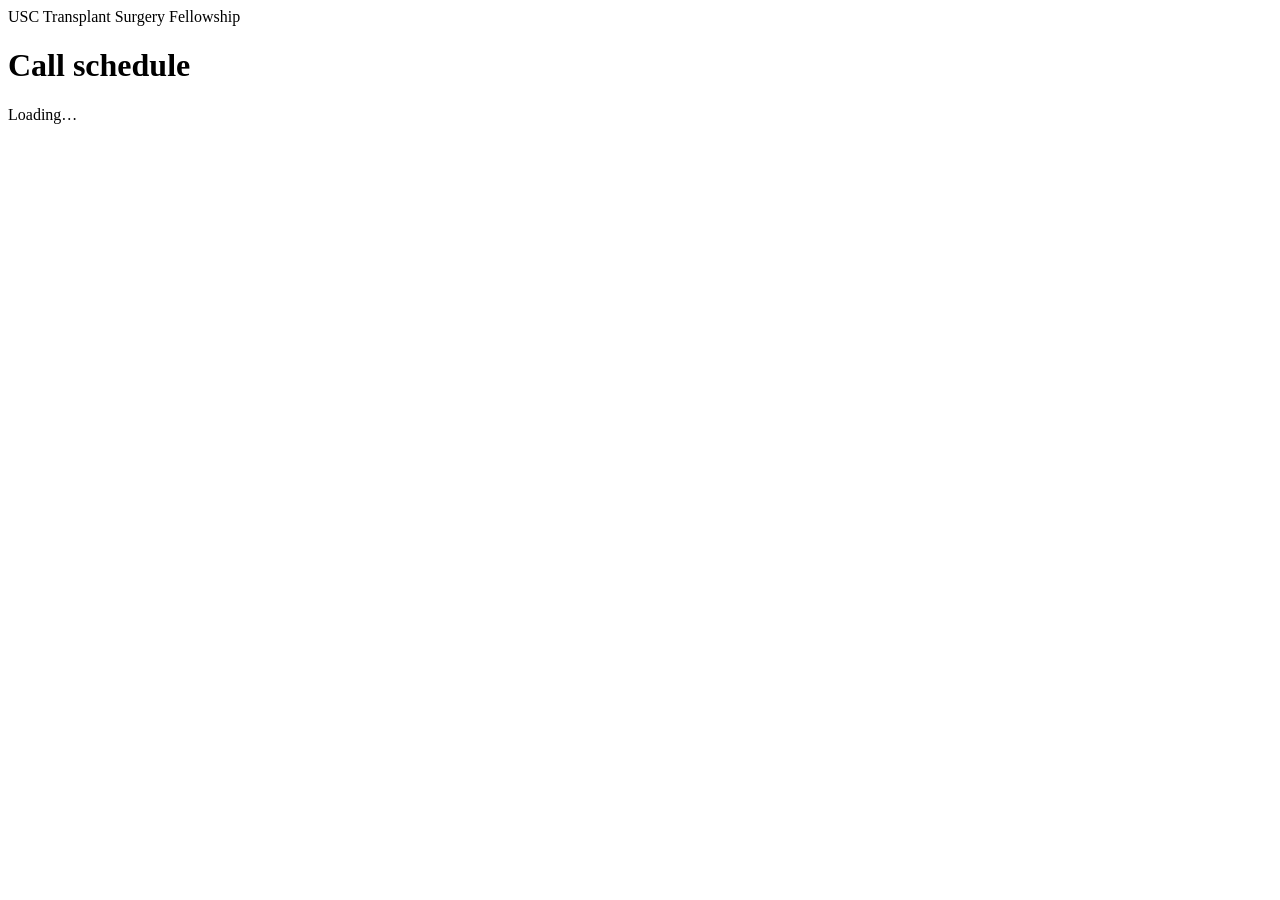
==== index.html @ 363685f8 "Schedule page, custom domain, README" ====
<!DOCTYPE html>
<html lang="en">
<head>
  <meta charset="utf-8">
  <meta name="viewport" content="width=device-width, initial-scale=1">
  <title>Fellowship Call Schedule</title>
  <link rel="icon" href="data:image/svg+xml,%3Csvg xmlns='http://www.w3.org/2000/svg' viewBox='0 0 32 32'%3E%3Crect width='32' height='32' rx='8' fill='%23990000'/%3E%3Crect x='5' y='7' width='22' height='13' rx='3' fill='%23c3ce9c'/%3E%3Cpath d='M8 11h2v2H8zm3 0h2v2h-2zm3 0h2v2h-2zm-6 4h2v2H8zm3 0h2v2h-2z' fill='%23232c17'/%3E%3Crect x='9' y='24' width='14' height='3' rx='1.5' fill='%23ffcc00'/%3E%3C/svg%3E">
  <meta name="theme-color" content="#990000">
  <link rel="preload" href="assets/fonts/doto.woff2" as="font" type="font/woff2" crossorigin>
  <link rel="preload" href="assets/fonts/atkinson-hyperlegible-next.woff2" as="font" type="font/woff2" crossorigin>
  <link rel="stylesheet" href="assets/styles.css">
  <link rel="stylesheet" href="assets/schedule.css">
  <script src="assets/site.js"></script>
  <script src="https://accounts.google.com/gsi/client" async></script>
  <script src="assets/api.js"></script>
</head>
<body>
  <header class="top">
    <div class="top-inner">
      <div class="lcd">
        <div class="eyebrow">USC Transplant Surgery Fellowship</div>
        <h1>Call schedule</h1>
      </div>
      <div class="who" id="who"></div>
    </div>
  </header>

  <div id="auth"><section class="card"><div class="loading">Loading…</div></section></div>
  <main id="app" class="split sched" hidden>
    <div class="col side">
      <section class="card" id="periodCard">
        <h2>Show</h2>
        <div class="keys" style="--n:2" role="radiogroup" aria-label="Quick choices" id="presets">
          <button class="tab" type="button" role="radio" data-kind="week" data-preset="thisWeek">This week</button>
          <button class="tab" type="button" role="radio" data-kind="week" data-preset="nextWeek">Next week</button>
          <button class="tab" type="button" role="radio" data-kind="month" data-preset="thisMonth">This month</button>
          <button class="tab" type="button" role="radio" data-kind="month" data-preset="nextMonth">Next month</button>
        </div>
        <div class="pick">
          <div><label class="label" for="weekPick">Any week</label><input id="weekPick" type="date"></div>
          <div><label class="label" for="monthPick">Any month</label><select id="monthPick"></select></div>
        </div>
        <label class="override-toggle only-me" id="onlyMeRow" hidden>
          <input type="checkbox" id="onlyMe">
          <span><b>Only me</b><br>Just your services, time off and cross-cover, and the living donor cases on your services.</span>
        </label>
      </section>

      <section class="card" id="ldCard">
        <h2>Add a living donor case</h2>
        <div class="field"><label class="label" for="ldDate">Date</label><input id="ldDate" type="date"></div>
        <div class="field"><span class="label">Organ</span><div class="keys" style="--n:2" role="radiogroup" aria-label="Organ" id="ldOrgan"></div></div>
        <div class="field"><span class="label">Procedure</span><div class="keys" style="--n:2" role="radiogroup" aria-label="Procedure" id="ldKind"></div></div>
        <div class="field"><span class="label">Location</span><div class="keys" style="--n:2" role="radiogroup" aria-label="Location" id="ldLocation"></div></div>
        <div class="field"><span class="label">Time</span><div class="keys" style="--n:2" role="radiogroup" aria-label="Time" id="ldSlot"></div></div>
        <div class="field"><label class="label" for="ldAttending">Attending</label><select id="ldAttending"></select></div>
        <div class="field"><label class="label" for="ldMrn">MRN <span class="hint-inline">(patient identifier number)</span></label>
          <input id="ldMrn" type="text" inputmode="numeric" autocomplete="off" maxlength="20" placeholder="e.g. 4924598"></div>
        <div class="ld-preview" id="ldPreview"></div>
        <button class="primary" id="ldAdd" type="button" disabled>Add case</button>
        <div class="status" id="ldFormStatus" role="status" aria-live="polite"></div>
      </section>
    </div>

    <div class="col wide">
      <section class="card" id="resultCard">
        <div class="period-title">
          <h2 id="periodLabel">Loading…</h2>
          <div class="stepper">
            <button class="secondary" id="prevBtn" type="button" aria-label="Previous">‹ Previous</button>
            <button class="secondary" id="nextBtn" type="button" aria-label="Next">Next ›</button>
          </div>
        </div>
        <div class="status" id="resultStatus" role="status" aria-live="polite"></div>
        <div id="periodBody"><div class="loading">Loading…</div></div>
      </section>

      <section class="card" id="yearCard">
        <h2 id="yearTitle">Monthly assignments</h2>
        <p class="hint">Which service each fellow is on, by month.</p>
        <div class="year-wrap"><table class="year" id="year"><tbody><tr><td class="loading">Loading…</td></tr></tbody></table></div>
      </section>
    </div>
  </main>

  <script>
  (function () {
    var state = { kind: 'week', key: '', data: null, onlyMe: false, me: null, year: null, armed: '', ld: { organ: '', kind: '', location: '', slot: '' } };
    var MONTHS = ['January', 'February', 'March', 'April', 'May', 'June', 'July', 'August', 'September', 'October', 'November', 'December'];
    var DOW = ['Sun', 'Mon', 'Tue', 'Wed', 'Thu', 'Fri', 'Sat'];

    function $(id) { return document.getElementById(id); }
    function el(tag, cls, text) { var e = document.createElement(tag); if (cls) e.className = cls; if (text != null) e.textContent = text; return e; }
    function clear(n) { while (n.firstChild) n.removeChild(n.firstChild); }
    function busy(on) { document.body.classList[on ? 'add' : 'remove']('busy'); }
    function showStatus(box, kind, title, lines) {
      clear(box);
      if (!kind) return;
      var b = el('div', 'box ' + kind);
      if (title) b.appendChild(el('b', null, title));
      if (lines && lines.length) { var ul = el('ul'); lines.forEach(function (l) { ul.appendChild(el('li', null, l)); }); b.appendChild(ul); }
      box.appendChild(b);
    }
    function failTo(box, title) { return function (err) { busy(false); if (err.code !== 'auth') showStatus(box, 'error', title, [err.message]); }; }

    /* ── dates (keys are 'yyyy-MM-dd') ── */
    function ymd(k) { return k.split('-').map(Number); }
    function addDays(k, n) { var p = ymd(k); return new Date(Date.UTC(p[0], p[1] - 1, p[2] + n)).toISOString().slice(0, 10); }
    function dayLabel(k) { var p = ymd(k); return DOW[new Date(Date.UTC(p[0], p[1] - 1, p[2])).getUTCDay()] + ' ' + p[1] + '/' + p[2]; }
    function span(a, b) { return a === b ? dayLabel(a) : dayLabel(a) + ' – ' + dayLabel(b); }
    function monthLabel(m) { var p = ymd(m + '-01'); return MONTHS[p[1] - 1] + ' ' + p[0]; }
    function addMonths(m, n) { var p = ymd(m + '-01'); var d = new Date(Date.UTC(p[0], p[1] - 1 + n, 1)); return d.toISOString().slice(0, 7); }
    function todayKey() { var d = new Date(); return d.getFullYear() + '-' + ('0' + (d.getMonth() + 1)).slice(-2) + '-' + ('0' + d.getDate()).slice(-2); }

    /* ── choosing the period ── */
    function fromUrl() {
      var q = new URLSearchParams(location.search);
      if (/^\d{4}-\d{2}$/.test(q.get('month') || '')) return { kind: 'month', key: q.get('month') };
      if (/^\d{4}-\d{2}-\d{2}$/.test(q.get('week') || '')) return { kind: 'week', key: q.get('week') };
      return { kind: 'week', key: '' };
    }
    function load(kind, key, keepStatus) {
      state.kind = kind; state.key = key; state.armed = '';
      busy(true);
      if (!keepStatus) showStatus($('resultStatus'));
      TimeOffApi.run('apiScheduleGet', [kind, key], function (res) {
        busy(false);
        state.data = res; state.key = res.key; state.me = res.me;
        try { history.replaceState(null, '', '?' + res.kind + '=' + res.key); } catch (e) { /* file preview */ }
        render();
      }, failTo($('resultStatus'), 'Couldn’t load the schedule'));
    }
    function setupPicks() {
      var sel = $('monthPick'), now = todayKey().slice(0, 7);
      clear(sel);
      var pick = el('option', null, 'Choose…'); pick.value = ''; pick.disabled = true; sel.appendChild(pick);
      for (var i = -12; i <= 12; i++) { var m = addMonths(now, i); var o = el('option', null, monthLabel(m)); o.value = m; sel.appendChild(o); }
      document.querySelectorAll('#presets .tab').forEach(function (b) {
        b.addEventListener('click', function () { if (state.data) load(b.dataset.kind, state.data.presets[b.dataset.preset]); });
      });
      $('weekPick').addEventListener('change', function (e) { if (e.target.value) load('week', e.target.value); });
      $('monthPick').addEventListener('change', function (e) { if (e.target.value) load('month', e.target.value); });
      $('prevBtn').addEventListener('click', function () { step(-1); });
      $('nextBtn').addEventListener('click', function () { step(1); });
      $('onlyMe').addEventListener('change', function (e) { state.onlyMe = e.target.checked; render(); });
    }
    function step(n) {
      if (!state.data) return;
      if (state.kind === 'month') load('month', addMonths(state.key, n)); else load('week', addDays(state.key, 7 * n));
    }

    /* ── drawing the period ── */
    function render() {
      var d = state.data, p = d.period, me = state.me.name, only = state.onlyMe && !!me;
      $('periodLabel').textContent = d.kind === 'month' ? p.heading : 'Week of ' + span(p.start, p.end);
      $('prevBtn').textContent = '‹ ' + (d.kind === 'month' ? 'Previous month' : 'Previous week');
      $('nextBtn').textContent = (d.kind === 'month' ? 'Next month' : 'Next week') + ' ›';
      document.querySelectorAll('#presets .tab').forEach(function (b) {
        var on = b.dataset.kind === d.kind && d.presets[b.dataset.preset] === d.key;
        b.setAttribute('aria-checked', on ? 'true' : 'false');
      });
      $('weekPick').value = d.kind === 'week' ? d.key : '';
      $('monthPick').value = d.kind === 'month' ? d.key : '';
      $('onlyMeRow').hidden = !me;

      var body = $('periodBody'); clear(body);
      if (only) body.appendChild(el('p', 'filter-note', 'Showing only what involves ' + me + '.'));
      var isMe = function (name) { return !!me && name === me; };

      // Services
      var svc = section(body, 'Services');
      var shown = 0;
      p.coverage.forEach(function (c) {
        var ranges = c.ranges.filter(function (r) { return !only || r.people.indexOf(me) !== -1; });
        if (!ranges.length) return;
        shown++;
        var li = el('li', 'svc');
        li.appendChild(el('span', 'svc-name', c.label));
        var who = el('span', 'svc-who');
        ranges.forEach(function (r) {
          // Fellows by their name on the list (a calendar title may use another spelling, e.g. "Ellie").
          var names = r.names.map(function (n, i) { return r.people[i] || n; }).join(' / ');
          var line = el('span', 'range' + (r.people.indexOf(me) !== -1 && me ? ' mine' : ''), names || 'Not on calendar');
          if (c.ranges.length > 1) { line.appendChild(document.createTextNode(' ')); line.appendChild(el('span', 'dates', span(r.start, r.end))); }
          who.appendChild(line);
        });
        li.appendChild(who);
        svc.appendChild(li);
      });
      if (!shown) svc.appendChild(el('li', 'empty', only ? 'You aren’t on a service in this period.' : 'None'));

      // Time off
      var off = section(body, 'Time off');
      var offs = p.timeOff.filter(function (t) { return !only || isMe(t.person); });
      offs.forEach(function (t) {
        var li = el('li', isMe(t.person) ? 'mine' : '');
        li.appendChild(el('b', null, t.person || t.name));
        if (t.reason) li.appendChild(document.createTextNode(' — ' + t.reason));
        li.appendChild(el('span', 'when', span(t.start, t.end)));
        off.appendChild(li);
      });
      if (!offs.length) off.appendChild(el('li', 'empty', 'None'));

      // Cross-cover
      var cc = section(body, 'Cross-cover');
      var ccs = p.crossCover.filter(function (c) { return !only || isMe(c.person); });
      ccs.forEach(function (c) {
        var li = el('li', isMe(c.person) ? 'mine' : '');
        li.appendChild(el('b', null, c.person || c.coverer));
        li.appendChild(document.createTextNode(' covers ' + c.service));
        li.appendChild(el('span', 'when', span(c.start, c.end)));
        cc.appendChild(li);
      });
      if (!ccs.length) cc.appendChild(el('li', 'empty', 'None'));

      // Living donors
      var lds = section(body, 'Living donors');
      var cases = p.livingDonors.filter(function (l) { return !only || l.people.indexOf(me) !== -1; });
      cases.forEach(function (l) { lds.appendChild(ldRow(l)); });
      if (!cases.length) lds.appendChild(el('li', 'empty', only ? 'No cases on your services.' : 'None'));

      fillLdForm(d.livingDonorForm);
      renderYear();
    }
    function section(body, title) {
      var s = el('div', 'sec'); s.appendChild(el('h3', null, title));
      var ul = el('ul', 'rows'); s.appendChild(ul); body.appendChild(s); return ul;
    }
    function ldRow(l) {
      var li = el('li', 'ld');
      var left = el('div');
      var slot = (state.data.livingDonorForm.slots.filter(function (s) { return s.key === l.slot; })[0]);
      left.appendChild(el('span', 'when', dayLabel(l.day) + (slot ? ' · ' + slot.label + ' (' + slot.hours + ')' : l.time ? ' · ' + l.time : '')));
      left.appendChild(el('span', 'ld-title', l.title));
      var meta = el('div', 'ld-meta');
      meta.appendChild(el('span', 'chip svc-chip', l.service + ' calendar'));
      if (l.location) meta.appendChild(document.createTextNode(l.location));
      left.appendChild(meta);
      li.appendChild(left);
      if (l.removable) {
        var armed = state.armed === l.id;
        var b = el('button', 'secondary small' + (armed ? ' armed' : ''), armed ? 'Tap again to remove' : 'Remove');
        b.type = 'button';
        b.addEventListener('click', function () {
          if (state.armed !== l.id) { state.armed = l.id; render(); return; }
          state.armed = ''; busy(true);
          TimeOffApi.run('apiLdRemove', [l.id, l.service], function (res) {
            busy(false);
            if (!res.ok) { showStatus($('resultStatus'), 'error', 'Not removed', res.errors); render(); return; }
            showStatus($('resultStatus'), 'ok', 'Removed', res.lines);
            load(state.kind, state.key, true);
          }, failTo($('resultStatus'), 'Not removed'));
        });
        li.appendChild(b);
      }
      return li;
    }

    /* ── year of assignments ── */
    function loadYear() {
      TimeOffApi.run('apiScheduleYear', [], function (y) { state.year = y; renderYear(); }, function (err) {
        if (err.code === 'auth') return;
        var t = $('year'); clear(t); var tr = el('tr'); tr.appendChild(el('td', 'loading', 'Couldn’t load the assignments: ' + err.message)); t.appendChild(tr);
      });
    }
    function renderYear() {
      var y = state.year; if (!y || !state.me) return;
      var me = state.me.name, t = $('year'); clear(t);
      var first = y.months[0], last = y.months[y.months.length - 1];
      $('yearTitle').textContent = 'Monthly assignments, ' + first.label.slice(0, 3) + ' ' + first.month.slice(0, 4) + ' – ' + last.label.slice(0, 3) + ' ' + last.month.slice(0, 4);
      var firstNames = y.fellows.map(function (n) { return n.split(' ')[0]; });
      var short = y.fellows.map(function (n, i) { return firstNames.filter(function (f) { return f === firstNames[i]; }).length > 1 ? n : firstNames[i]; });
      var thead = el('thead'), hr = el('tr');
      hr.appendChild(el('th', null, 'Month'));
      y.fellows.forEach(function (n, i) { hr.appendChild(el('th', n === me ? 'me' : '', short[i])); });
      thead.appendChild(hr); t.appendChild(thead);
      var tb = el('tbody');
      y.months.forEach(function (m) {
        var tr = el('tr', m.current ? 'now' : '');
        tr.appendChild(el('td', null, m.label.slice(0, 3) + ' ' + m.month.slice(0, 4)));
        y.fellows.forEach(function (n) {
          var list = m.byFellow[n] || [];
          tr.appendChild(el('td', n === me ? 'me' : '', list.length ? list.join(' / ') : '—'));
        });
        tb.appendChild(tr);
      });
      t.appendChild(tb);
    }

    /* ── adding a living donor case ── */
    var ldBuilt = false;
    function keyGroup(id, field, options) {
      var box = $(id); clear(box);
      options.forEach(function (o) {
        var b = el('button', 'tab', o.label); b.type = 'button'; b.setAttribute('role', 'radio');
        if (o.hours) b.appendChild(el('small', null, o.hours));
        b.setAttribute('aria-checked', state.ld[field] === o.key ? 'true' : 'false');
        b.addEventListener('click', function () { state.ld[field] = o.key; keyGroup(id, field, options); ldPreview(); });
        box.appendChild(b);
      });
    }
    function fillLdForm(f) {
      if (ldBuilt) return;
      ldBuilt = true;
      keyGroup('ldOrgan', 'organ', f.organs.map(function (x) { return { key: x, label: x }; }));
      keyGroup('ldKind', 'kind', f.kinds.map(function (x) { return { key: x, label: x }; }));
      keyGroup('ldLocation', 'location', f.locations);
      keyGroup('ldSlot', 'slot', f.slots);
      var sel = $('ldAttending'); clear(sel);
      var blank = el('option', null, 'Choose…'); blank.value = ''; sel.appendChild(blank);
      f.attendings.forEach(function (a) { var o = el('option', null, a); o.value = a; sel.appendChild(o); });
      $('ldDate').min = state.me.isAdmin ? '' : state.data.today;
      ['ldDate', 'ldAttending', 'ldMrn'].forEach(function (id) { $(id).addEventListener('input', ldPreview); $(id).addEventListener('change', ldPreview); });
      $('ldAdd').addEventListener('click', addCase);
      ldPreview();
    }
    function ldValues() {
      return { date: $('ldDate').value, organ: state.ld.organ, kind: state.ld.kind, location: state.ld.location, slot: state.ld.slot,
        attending: $('ldAttending').value, mrn: $('ldMrn').value.trim() };
    }
    function ldPreview() {
      var v = ldValues(), box = $('ldPreview'); clear(box);
      var missing = [];
      if (!v.date) missing.push('date'); if (!v.organ) missing.push('organ'); if (!v.kind) missing.push('procedure');
      if (!v.location) missing.push('location'); if (!v.slot) missing.push('time'); if (!v.attending) missing.push('attending'); if (!v.mrn) missing.push('MRN');
      $('ldAdd').disabled = missing.length > 0;
      if (missing.length) { box.appendChild(document.createTextNode('Still needed: ' + missing.join(', ') + '.')); return; }
      var slot = state.data.livingDonorForm.slots.filter(function (s) { return s.key === v.slot; })[0];
      var cal = v.location === 'CHLA' ? 'CHLA' : v.organ;
      box.appendChild(el('b', null, 'Living Donor ' + v.organ + ' ' + v.kind + ' (' + v.attending + ') - ' + v.mrn));
      box.appendChild(document.createTextNode(dayLabel(v.date) + ', ' + slot.hours + ' · on the ' + cal + ' calendar'));
    }
    function addCase() {
      var v = ldValues();
      busy(true); $('ldAdd').disabled = true;
      TimeOffApi.run('apiLdAdd', [v], function (res) {
        busy(false);
        if (!res.ok) { showStatus($('ldFormStatus'), 'error', 'Not added', res.errors); ldPreview(); return; }
        showStatus($('ldFormStatus'), 'ok', 'Added to the calendar', res.lines);
        $('ldMrn').value = ''; ldPreview();
        var p = state.data.period;
        if (v.date >= p.start && v.date <= p.end) load(state.kind, state.key, true);
      }, function (err) { busy(false); ldPreview(); if (err.code !== 'auth') showStatus($('ldFormStatus'), 'error', 'Not added', [err.message]); });
    }

    setupPicks();
    TimeOffApi.start({
      need: 'member',
      links: [{ label: 'Time off', href: 'https://timeoff.usctransplant.life/' }, { label: 'Admin', href: 'admin/', adminOnly: true }],
      onReady: function () { var u = fromUrl(); load(u.kind, u.key); loadYear(); },
    });
  })();
  </script>
</body>
</html>
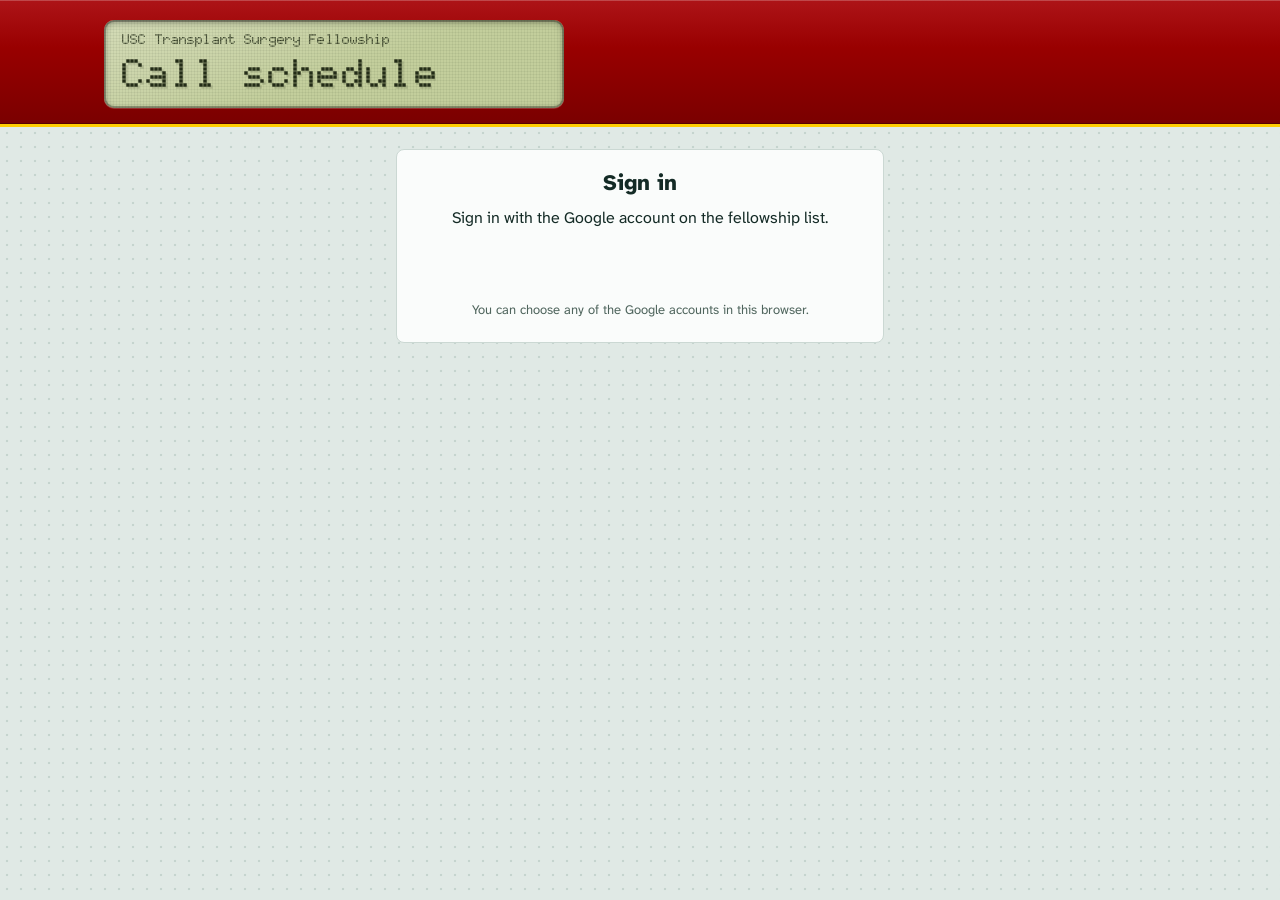
==== commit 2bcb8053: "Schedule page: shared services show each fellow by name" ====
--- a/index.html
+++ b/index.html
@@ -179,7 +179,7 @@
         var who = el('span', 'svc-who');
         ranges.forEach(function (r) {
           // Fellows by their name on the list (a calendar title may use another spelling, e.g. "Ellie").
-          var names = r.names.map(function (n, i) { return r.people[i] || n; }).join(' / ');
+          var names = r.display;
           var line = el('span', 'range' + (r.people.indexOf(me) !== -1 && me ? ' mine' : ''), names || 'Not on calendar');
           if (c.ranges.length > 1) { line.appendChild(document.createTextNode(' ')); line.appendChild(el('span', 'dates', span(r.start, r.end))); }
           who.appendChild(line);
--- a/assets/styles.css
+++ b/assets/styles.css
@@ -0,0 +1,484 @@
+/*
+ * Fellowship Time Off — styles for both pages (and the privacy page).
+ *
+ * The idea: the header is a pager. A USC-cardinal case with a backlit LCD screen that wakes up when the page loads
+ * (the only animation that plays on its own). Everything below is quiet: pale scrub-green paper with a faint
+ * perforated-tray texture, plain sheets, keys you can press, and OR-style hatching for weekends.
+ *
+ * Fonts (self-hosted in assets/fonts, SIL Open Font License):
+ *   Doto                       — dot-matrix, only on the pager screen
+ *   Atkinson Hyperlegible Next — everything else; designed by the Braille Institute for legibility
+ *
+ * Colors live in the variables right below; the dark ("night call") version follows them.
+ */
+@font-face {
+  font-family: 'Atkinson Hyperlegible Next';
+  src: url(fonts/atkinson-hyperlegible-next.woff2) format('woff2');
+  font-weight: 200 800; font-style: normal; font-display: swap;
+}
+@font-face {
+  font-family: 'Doto';
+  src: url(fonts/doto.woff2) format('woff2');
+  font-weight: 100 900; font-style: normal; font-display: block;
+}
+
+:root {
+  color-scheme: light;
+  --scrub: #e0e9e5;          /* page: pale scrub green */
+  --scrub-dot: #c5d4ce;      /* the perforated-tray dots */
+  --sheet: #fafcfb;          /* panels */
+  --sheet-sunk: #eef3f1;     /* wells inside a panel */
+  --ink: #142b26;
+  --muted: #4f655d;
+  --line: #cbd8d3;
+  --line-strong: #9fb4ad;
+  --hatch: rgba(20, 43, 38, .075);
+  --cardinal: #990000;       /* USC cardinal: fills */
+  --cardinal-deep: #6b0000;
+  --accent: #990000;         /* cardinal for text and outlines (lighter in the dark theme) */
+  --cardinal-soft: #f4e0dd;
+  --gold: #ffcc00;           /* USC gold */
+  --gold-ink: #2a2100;
+  --gold-soft: #fff1b8;
+  --gold-edge: #e0b400;
+  --lcd: #c3ce9c;
+  --lcd-dim: #8f9a74;
+  --lcd-ink: #232c17;
+  --lcd-glow: transparent;
+  --ok: #1b6b43;
+  --ok-soft: #dcefe4;
+  --err: #b0241c;
+  --err-deep: #7d140f;
+  --err-soft: #fbe3e0;
+}
+@media (prefers-color-scheme: dark) {
+  :root {
+    color-scheme: dark;
+    --scrub: #0d1815;
+    --scrub-dot: #1a2c27;
+    --sheet: #13221e;
+    --sheet-sunk: #0f1b18;
+    --ink: #e1ebe7;
+    --muted: #94aaa3;
+    --line: #23392f;
+    --line-strong: #3b5a51;
+    --hatch: rgba(225, 235, 231, .06);
+    --cardinal: #a30f14;
+    --cardinal-deep: #5e0306;
+    --accent: #ff8f82;
+    --cardinal-soft: #3a1c1a;
+    --gold-soft: #3a3113;
+    --gold-edge: #8a6f00;
+    --lcd: #a5c24c;
+    --lcd-dim: #4b5a22;
+    --lcd-ink: #132006;
+    --lcd-glow: rgba(165, 194, 76, .28);
+    --ok: #82d6a6;
+    --ok-soft: #173126;
+    --err: #ff8f82;
+    --err-deep: #7d140f;
+    --err-soft: #3a1c1a;
+  }
+}
+
+/* ── page ── */
+* { box-sizing: border-box; }
+html { -webkit-text-size-adjust: 100%; }
+body {
+  margin: 0;
+  color: var(--ink);
+  background-color: var(--scrub);
+  background-image: radial-gradient(circle, var(--scrub-dot) 1.1px, transparent 1.6px);
+  background-size: 14px 14px;
+  font: 16px/1.5 'Atkinson Hyperlegible Next', 'Atkinson Hyperlegible', system-ui, sans-serif;
+  min-height: 100vh;
+}
+a { color: var(--accent); }
+:focus-visible { outline: 2.5px solid var(--accent); outline-offset: 2px; }
+button { -webkit-tap-highlight-color: transparent; }
+
+/* ── the pager (header) ── */
+.top {
+  color: #fff;
+  background: linear-gradient(180deg, #ad1418 0%, #990000 38%, #7a0000 100%);
+  box-shadow: inset 0 1px 0 rgba(255, 255, 255, .22), inset 0 -1px 0 rgba(0, 0, 0, .3);
+  border-bottom: 3px solid var(--gold);
+  padding: 16px 16px 14px;
+}
+.top-inner { max-width: 1072px; margin: 0 auto; } /* lines up with the panels below (main is 1120 minus its padding) */
+.lcd {
+  position: relative;
+  max-width: 460px;
+  color: var(--lcd-ink);
+  background-color: var(--lcd);
+  background-image:
+    linear-gradient(rgba(35, 44, 23, .055) 1px, transparent 1px),
+    linear-gradient(90deg, rgba(35, 44, 23, .055) 1px, transparent 1px),
+    linear-gradient(160deg, rgba(255, 255, 255, .28), transparent 55%);
+  background-size: 3px 3px, 3px 3px, 100% 100%;
+  border-radius: 10px;
+  padding: 10px 14px 12px;
+  box-shadow:
+    inset 0 2px 7px rgba(0, 0, 0, .38),
+    inset 0 0 0 2px rgba(0, 0, 0, .28),
+    0 1px 0 rgba(255, 255, 255, .18),
+    0 0 26px var(--lcd-glow);
+  animation: lcd-wake .7s ease-out both;
+}
+.eyebrow { font: 800 14px/1.2 'Doto', monospace; letter-spacing: .01em; opacity: .9; animation: lcd-flicker .45s steps(3) .15s both; }
+h1 {
+  display: inline-block;
+  margin: 4px 0 0;
+  font: 850 34px/1 'Doto', monospace;
+  letter-spacing: .01em;
+  text-shadow: 1.5px 1.5px 0 rgba(35, 44, 23, .16); /* LCD ghosting */
+  animation: lcd-type .8s steps(14, end) .35s both;
+}
+h1::after { /* the pager's cursor: blinks three times, then goes away */
+  content: ''; display: inline-block; width: .42em; height: .78em; margin-left: .14em; vertical-align: -.04em;
+  background: currentColor; opacity: 0;
+  animation: lcd-cursor 1.8s steps(1, end) 1.15s 1 both;
+}
+@keyframes lcd-wake { from { background-color: var(--lcd-dim); } to { background-color: var(--lcd); } }
+@keyframes lcd-flicker { from { opacity: 0; } to { opacity: .9; } }
+@keyframes lcd-type { from { clip-path: inset(0 100% 0 0); } to { clip-path: inset(0 -1em 0 0); } }
+@keyframes lcd-cursor { 0%, 33%, 66% { opacity: 1; } 16%, 50%, 83%, 100% { opacity: 0; } }
+
+/* who's signed in, and the pager's rubber buttons */
+.who {
+  display: flex; flex-wrap: wrap; align-items: center; gap: 8px 12px;
+  margin-top: 12px; font-size: 15px; color: rgba(255, 255, 255, .92);
+}
+.who:empty { display: none; }
+.who-name { overflow-wrap: anywhere; }
+.who-actions { display: flex; flex-wrap: wrap; gap: 8px; }
+.who .toplink, .who .linkbtn {
+  display: inline-flex; align-items: center; min-height: 34px; padding: 0 14px;
+  font-family: inherit; font-size: 14px; font-weight: 700; line-height: 1; color: #fff; text-decoration: none; cursor: pointer;
+  background: rgba(0, 0, 0, .24); border: 0; border-radius: 999px;
+  box-shadow: inset 0 1px 0 rgba(255, 255, 255, .14), 0 2px 0 rgba(0, 0, 0, .28);
+}
+.who .toplink:hover, .who .linkbtn:hover { background: rgba(0, 0, 0, .34); }
+.who .toplink:active, .who .linkbtn:active { transform: translateY(1px); box-shadow: inset 0 1px 0 rgba(255, 255, 255, .1), 0 1px 0 rgba(0, 0, 0, .28); }
+.top :focus-visible { outline-color: var(--gold); }
+
+/* ── layout ── */
+main { max-width: 1120px; margin: 0 auto; padding: 4px 16px 48px; }
+#auth { max-width: 520px; margin: 0 auto; padding: 8px 16px 0; }
+#auth[hidden] { display: none; }
+.col { min-width: 0; }
+main[hidden] { display: none !important; }
+/* Admin page on phones: one column in the original order (month, rule check, totals, who's off, changes, people). */
+@media (max-width: 959px) {
+  main.admin:not([hidden]) { display: flex; flex-direction: column; }
+  main.admin > .col { display: contents; }
+  #monthCard { order: 1; } #checkCard { order: 2; } #totalsCard { order: 3; }
+  #offCard { order: 4; } #makeCard { order: 5; } #peopleCard { order: 6; }
+}
+
+.card {
+  background: var(--sheet);
+  border: 1px solid var(--line);
+  border-radius: 8px;
+  padding: 16px 16px 18px;
+  margin-top: 14px;
+}
+h2 {
+  font-size: 19px; font-weight: 800; line-height: 1.2; letter-spacing: -.005em;
+  margin: 0 0 14px; padding-bottom: 10px;
+  border-bottom: 2px dotted var(--line-strong); /* tear-off perforation */
+}
+.label { display: block; font-size: 14px; font-weight: 700; color: var(--muted); margin-bottom: 6px; }
+.hint { font-size: 14px; color: var(--muted); margin: 0 0 12px; }
+.hint.small { font-size: 13px; margin: 10px 0 0; }
+.loading { color: var(--muted); font-size: 15px; }
+.empty { color: var(--muted); margin: 0; }
+
+select, input[type="text"], input[type="email"], input[type="date"], input:not([type]) {
+  width: 100%;
+  font: inherit; font-size: 16px; /* 16px: iPhones don't zoom in when it's tapped */
+  color: var(--ink); background-color: var(--sheet);
+  border: 1.5px solid var(--line-strong); border-radius: 8px;
+  padding: 10px 12px; min-height: 46px;
+}
+select {
+  -webkit-appearance: none; appearance: none; cursor: pointer;
+  padding-right: 38px;
+  background-image:
+    linear-gradient(45deg, transparent 50%, var(--muted) 50%),
+    linear-gradient(135deg, var(--muted) 50%, transparent 50%);
+  background-position: calc(100% - 20px) 52%, calc(100% - 14px) 52%;
+  background-size: 6px 6px, 6px 6px;
+  background-repeat: no-repeat;
+}
+select:hover, input:hover { border-color: var(--muted); }
+
+/* ── vacation tally ── */
+.tally-head { font-size: 14px; color: var(--muted); margin-bottom: 10px; }
+.stats { display: grid; grid-template-columns: repeat(3, 1fr); gap: 8px; }
+.stat { background: var(--sheet-sunk); border: 1px solid var(--line); border-radius: 6px; padding: 8px 10px 9px; }
+.stat b { display: block; font-size: 28px; font-weight: 800; line-height: 1.1; font-variant-numeric: tabular-nums; }
+.stat span { font-size: 13px; color: var(--muted); }
+.stat.remaining { border-color: var(--accent); }
+.stat.remaining b { color: var(--accent); }
+
+/* ── who is off ── */
+.offlist { list-style: none; margin: 0; padding: 0; }
+.offlist li { padding: 10px 0; border-top: 1px solid var(--line); }
+.offlist li:first-child { border-top: 0; padding-top: 0; }
+.offlist li:last-child { padding-bottom: 0; }
+.offlist .when { display: block; font-size: 14px; color: var(--muted); font-variant-numeric: tabular-nums; }
+.offlist .cover { display: block; font-size: 14px; margin-top: 2px; }
+.offlist .cover.missing { color: var(--err); font-weight: 700; }
+.offlist .you, .chip-you {
+  font-size: 12px; font-weight: 800; color: var(--gold-ink); background: var(--gold);
+  padding: 1px 7px; border-radius: 3px; margin-left: 6px; vertical-align: 1px;
+}
+
+/* ── keys (mode tabs) ── */
+.tabs { display: grid; grid-template-columns: repeat(3, 1fr); gap: 6px; margin-bottom: 14px; }
+.tab {
+  font: inherit; font-size: 15px; font-weight: 700; line-height: 1.2; color: var(--ink);
+  background: var(--sheet); border: 1.5px solid var(--line-strong); border-radius: 8px;
+  padding: 10px 6px; min-height: 46px; cursor: pointer;
+  box-shadow: 0 2px 0 var(--line-strong);
+}
+.tab:hover { border-color: var(--muted); }
+.tab:active { transform: translateY(2px); box-shadow: 0 0 0 var(--line-strong); }
+.tab[aria-selected="true"] {
+  color: #fff; background: var(--cardinal); border-color: var(--cardinal-deep);
+  box-shadow: 0 2px 0 var(--cardinal-deep), inset 0 -3px 0 var(--gold);
+}
+.tabs5 { margin-top: 14px; }
+
+/* ── weekend options ── */
+.options { display: grid; gap: 8px; margin-bottom: 14px; }
+.option {
+  display: flex; gap: 12px; align-items: flex-start; text-align: left; width: 100%;
+  font: inherit; color: var(--ink); background: var(--sheet); cursor: pointer;
+  border: 1.5px solid var(--line-strong); border-radius: 8px; padding: 11px 12px;
+  box-shadow: 0 2px 0 var(--line);
+}
+.option b, .option > span:not(.dot) { font-variant-numeric: tabular-nums; }
+.option .dot { flex: 0 0 20px; height: 20px; border-radius: 50%; border: 2px solid var(--muted); margin-top: 1px; background: var(--sheet); }
+.option:hover:not(:disabled) { border-color: var(--accent); }
+.option[aria-checked="true"] { border-color: var(--accent); background: var(--cardinal-soft); box-shadow: 0 2px 0 var(--accent); }
+.option[aria-checked="true"] .dot { border-color: var(--accent); background: radial-gradient(var(--accent) 42%, var(--sheet) 47%); }
+.option:disabled {
+  cursor: not-allowed; box-shadow: none; border-color: var(--line); color: var(--muted);
+  background-image: repeating-linear-gradient(135deg, var(--hatch) 0 2px, transparent 2px 8px);
+}
+.option:disabled .dot { border-color: var(--line-strong); }
+.option small { display: block; color: var(--muted); font-size: 13px; }
+
+/* ── month grid ── */
+.cal { display: grid; grid-template-columns: repeat(7, minmax(0, 1fr)); gap: 4px; margin-bottom: 14px; }
+.dow { font-size: 12px; font-weight: 700; color: var(--muted); text-align: center; padding-bottom: 2px; }
+.cell {
+  font: inherit; color: var(--ink);
+  min-height: 54px; padding: 5px 2px; border-radius: 6px;
+  border: 1px solid var(--line); background-color: var(--sheet);
+  display: flex; flex-direction: column; align-items: center; justify-content: flex-start; gap: 3px;
+  min-width: 0;
+}
+.cell .num { font-size: 14px; font-weight: 700; line-height: 1.2; font-variant-numeric: tabular-nums; }
+.cell .tag {
+  font-size: 11px; font-weight: 800; line-height: 1.25; letter-spacing: .02em;
+  padding: 1px 4px; border-radius: 3px; max-width: 100%;
+  overflow: hidden; text-overflow: ellipsis; white-space: nowrap;
+  color: var(--accent); background: var(--cardinal-soft);
+}
+.cell.mine .tag { color: var(--gold-ink); background: var(--gold); }
+.cell.weekendday { background-image: repeating-linear-gradient(135deg, var(--hatch) 0 2px, transparent 2px 7px); }
+.cell.out, .cell.past, .cell.muted { opacity: .4; }
+button.cell { cursor: pointer; }
+button.cell.ok { border-color: var(--line-strong); box-shadow: 0 2px 0 var(--line-strong); } /* pickable days are raised keys */
+button.cell.ok:hover { border-color: var(--accent); }
+button.cell:active { transform: translateY(2px); box-shadow: none; }
+.cell.sel {
+  color: #fff; background-color: var(--cardinal); border-color: var(--cardinal-deep);
+  box-shadow: 0 2px 0 var(--cardinal-deep), inset 0 -3px 0 var(--gold);
+}
+button.cell.ok.sel { border-color: var(--cardinal-deep); box-shadow: 0 2px 0 var(--cardinal-deep), inset 0 -3px 0 var(--gold); }
+.cell.sel .tag { background: rgba(255, 255, 255, .22); color: #fff; }
+.cell.removing, button.cell.ok.removing {
+  background-color: var(--err-deep);
+  background-image: repeating-linear-gradient(135deg, #b0241c 0 6px, transparent 6px 12px);
+  border-color: var(--err-deep); box-shadow: 0 2px 0 var(--err-deep);
+  text-decoration: line-through;
+}
+
+/* calendar key */
+.legend { list-style: none; margin: -2px 0 14px; padding: 0; display: grid; grid-template-columns: 1fr 1fr; gap: 8px 12px; font-size: 13px; color: var(--muted); }
+.legend li { display: flex; align-items: center; gap: 8px; }
+.swatch {
+  flex: 0 0 auto; display: inline-flex; align-items: center; justify-content: center;
+  min-width: 26px; height: 18px; padding: 0 3px; border-radius: 3px;
+  font-size: 11px; font-weight: 800; border: 1px solid var(--line-strong); background: var(--sheet);
+}
+.swatch.tag-other { color: var(--accent); background: var(--cardinal-soft); border-color: transparent; }
+.swatch.tag-mine { color: var(--gold-ink); background: var(--gold); border-color: transparent; }
+.swatch.sel { background: var(--cardinal); border-color: var(--cardinal-deep); box-shadow: inset 0 -3px 0 var(--gold); }
+.swatch.wkd { background-image: repeating-linear-gradient(135deg, var(--hatch) 0 2px, transparent 2px 5px); }
+.swatch.removing { background: repeating-linear-gradient(135deg, #b0241c 0 4px, var(--err-deep) 4px 8px); border-color: var(--err-deep); }
+
+/* ── selection, submit, results ── */
+.selection { font-size: 15px; font-weight: 700; margin-bottom: 12px; min-height: 1.5em; }
+.primary {
+  display: block; width: 100%;
+  font: inherit; font-size: 17px; font-weight: 800; color: #fff;
+  background: var(--cardinal); border: 0; border-radius: 8px; padding: 14px 14px 17px; cursor: pointer;
+  box-shadow: inset 0 -4px 0 var(--gold), 0 2px 0 var(--cardinal-deep);
+}
+.primary:hover:not(:disabled) { background: #8a0000; }
+.primary:active:not(:disabled) { transform: translateY(2px); box-shadow: inset 0 -4px 0 var(--gold); }
+.primary.danger { background: var(--err); box-shadow: inset 0 -4px 0 var(--err-deep), 0 2px 0 var(--err-deep); }
+.primary:disabled {
+  cursor: not-allowed; color: var(--muted); background-color: var(--sheet-sunk);
+  background-image: repeating-linear-gradient(135deg, var(--hatch) 0 2px, transparent 2px 8px);
+  box-shadow: inset 0 0 0 1.5px var(--line-strong);
+}
+.primary.small { padding: 10px 12px 12px; font-size: 15px; margin-top: 4px; box-shadow: inset 0 -3px 0 var(--gold); }
+
+.status { margin-top: 12px; }
+.status:empty { display: none; }
+.status .box { border-radius: 6px; padding: 11px 13px; font-size: 15px; border-left: 5px solid; animation: slip-in .22s ease-out; }
+.status .box.ok { background: var(--ok-soft); color: var(--ink); border-color: var(--ok); }
+.status .box.error { background: var(--err-soft); color: var(--ink); border-color: var(--err); }
+.status .box b, .status .box strong { color: inherit; }
+.status ul { margin: 6px 0 0; padding-left: 18px; }
+@keyframes slip-in { from { opacity: 0; transform: translateY(-4px); } to { opacity: 1; transform: none; } }
+
+body.busy main { opacity: .6; pointer-events: none; transition: opacity .15s; }
+.denied p { margin: 0; }
+
+/* ── admin page ── */
+.toolbar { display: grid; grid-template-columns: 1fr 1fr; gap: 8px; margin-top: 12px; }
+.secondary {
+  font: inherit; font-size: 15px; font-weight: 700; line-height: 1.2; color: var(--accent);
+  background: var(--sheet); border: 1.5px solid var(--accent); border-radius: 8px;
+  padding: 10px 12px; min-height: 44px; cursor: pointer;
+  box-shadow: 0 2px 0 var(--cardinal-soft);
+}
+.secondary:hover { background: var(--cardinal-soft); }
+.secondary:active { transform: translateY(2px); box-shadow: none; }
+.secondary.small { padding: 7px 11px; min-height: 36px; font-size: 14px; }
+.secondary.strong { color: #fff; background: var(--cardinal); border-color: var(--cardinal-deep); box-shadow: inset 0 -3px 0 var(--gold); }
+.secondary.armed, .issues .secondary.armed { color: #fff; background: var(--err); border-color: var(--err-deep); box-shadow: 0 2px 0 var(--err-deep); }
+.syncinfo { font-size: 13px; color: var(--muted); margin-top: 10px; }
+.syncinfo:empty { display: none; }
+
+.issues { list-style: none; margin: 0; padding: 0; font-size: 15px; }
+.issues > li { padding: 12px 0; border-top: 1px solid var(--line); }
+.issues > li:first-child { border-top: 0; padding-top: 0; }
+.issues .when { display: block; font-size: 13px; font-weight: 800; color: var(--accent); font-variant-numeric: tabular-nums; }
+.issues .secondary.small { text-align: left; }
+.issues .fixes { display: grid; gap: 8px; margin-top: 10px; }
+.issues .fix { display: flex; flex-wrap: wrap; gap: 6px; align-items: center; min-width: 0; }
+.issues .fixlabel { font-size: 14px; font-weight: 700; flex-basis: 100%; }
+.issues .fix select { width: auto; flex: 1 1 160px; min-width: 0; max-width: 100%; min-height: 38px; padding: 6px 34px 6px 10px; font-size: 16px; }
+.issues .fixdetails { flex-basis: 100%; margin: 0; padding-left: 18px; font-size: 13px; color: var(--muted); }
+.issues .fixdetails li { padding: 1px 0; border-top: 0; }
+.issues .fixhint { display: block; font-size: 13px; color: var(--muted); margin-top: 6px; }
+#checkStatus { margin: 0 0 12px; }
+
+.totals { width: 100%; border-collapse: collapse; font-size: 15px; }
+.totals th { text-align: left; font-size: 13px; color: var(--muted); font-weight: 700; padding: 0 0 6px; }
+.totals td { padding: 7px 0; border-top: 1px solid var(--line); }
+.totals th:not(:first-child), .totals td.num { text-align: right; font-variant-numeric: tabular-nums; width: 64px; }
+.totals td.low { color: var(--err); font-weight: 800; }
+
+.override { margin-top: 8px; font-size: 14px; }
+.override summary { cursor: pointer; color: var(--accent); font-weight: 700; }
+.override[open] { background: var(--sheet-sunk); border: 1px solid var(--line); border-radius: 8px; padding: 10px 12px 12px; }
+.override select { margin-bottom: 8px; }
+.override .label { margin-top: 8px; }
+.override-toggle {
+  display: flex; gap: 10px; align-items: flex-start; font-size: 14px; color: var(--muted); cursor: pointer;
+  background: var(--gold-soft); border: 1.5px solid var(--gold-edge); border-radius: 8px; padding: 10px 12px; margin-bottom: 12px;
+}
+.override-toggle b { color: var(--ink); }
+.override-toggle input { margin-top: 2px; width: 20px; height: 20px; accent-color: #990000; flex: 0 0 auto; }
+.customform { margin-bottom: 14px; }
+.customform input { margin-bottom: 10px; }
+.daterow { display: grid; grid-template-columns: 1fr 1fr; gap: 10px; }
+
+/* ── sign-in ── */
+.auth-card { text-align: center; padding: 26px 20px 22px; }
+.auth-card h2 { border-bottom: 0; padding-bottom: 0; margin-bottom: 10px; font-size: 22px; }
+.auth-card p { margin: 0 0 10px; }
+.auth-card .gsi-button { min-height: 44px; margin: 14px 0 12px; display: flex; justify-content: center; }
+.linkbtn { font: inherit; color: inherit; background: none; border: 0; padding: 0; text-decoration: underline; cursor: pointer; }
+.auth-card .linkbtn { color: var(--accent); font-weight: 700; text-decoration: none; min-height: 40px; }
+.auth-card .hint.small { margin-top: 6px; }
+
+/* ── People & access (admin page) ── */
+.people-summary { cursor: pointer; list-style: none; }
+.people-summary::-webkit-details-marker { display: none; }
+.people-summary h2 { display: block; border-bottom: 0; padding-bottom: 0; margin: 0; }
+.people-summary h2::before { content: '+'; display: inline-block; width: 1.1em; color: var(--accent); }
+details[open] > .people-summary h2::before { content: '−'; }
+.people-summary .hint { display: block; margin: 4px 0 0 1.3em; }
+details[open] > .people-summary { padding-bottom: 10px; margin-bottom: 4px; border-bottom: 2px dotted var(--line-strong); }
+#peopleStatus { margin: 10px 0 0; }
+.people-h { font-size: 16px; font-weight: 800; margin: 18px 0 4px; }
+.people-list { list-style: none; margin: 6px 0 0; padding: 0; font-size: 15px; }
+.people-list li { padding: 10px 0; border-top: 1px solid var(--line); }
+.people-list li:first-child { border-top: 0; }
+.people-list b { overflow-wrap: anywhere; }
+.people-email { display: block; font-size: 14px; color: var(--muted); overflow-wrap: anywhere; }
+.chip { display: inline-block; font-size: 12px; font-weight: 800; padding: 1px 7px; border-radius: 3px; margin-left: 6px; vertical-align: 1px; }
+.chip.ok { background: var(--ok-soft); color: var(--ok); }
+.chip.bad { background: var(--err-soft); color: var(--err); }
+.chip.muted { background: var(--sheet-sunk); color: var(--muted); border: 1px solid var(--line); }
+.people-actions { display: flex; flex-wrap: wrap; gap: 8px; margin-top: 8px; }
+.people-field { display: block; margin-bottom: 10px; }
+.people-add { margin-top: 12px; }
+.people-inline { margin-top: 8px; }
+.people-log { list-style: none; margin: 4px 0 0; padding: 0; font-size: 13px; color: var(--muted); }
+.people-log li { padding: 3px 0; }
+
+/* ── small phones (iPhone SE and narrower) ── */
+@media (max-width: 380px) {
+  h1 { font-size: 28px; }
+  .eyebrow { font-size: 12px; }
+}
+
+/* ── bigger screens ── */
+@media (min-width: 600px) {
+  .tabs5 { grid-template-columns: repeat(5, 1fr); }
+  .cell { min-height: 64px; }
+  .card { padding: 20px 22px 22px; }
+}
+@media (min-width: 760px) {
+  .top { padding: 20px 24px 16px; }
+  .top-inner { display: flex; align-items: flex-end; justify-content: space-between; gap: 24px; }
+  .lcd { flex: 0 1 460px; padding: 12px 18px 14px; }
+  h1 { font-size: 40px; }
+  .who { margin-top: 0; justify-content: flex-end; text-align: right; }
+  main { padding: 8px 24px 64px; }
+}
+@media (min-width: 960px) {
+  /* two columns: what's happening on the left, the calendar to act on at the right */
+  main.split:not([hidden]) { display: grid; grid-template-columns: minmax(300px, 370px) minmax(0, 1fr); gap: 0 28px; align-items: start; }
+  main.split > .side { grid-column: 1; }
+  main.split > .wide { grid-column: 2; }
+  main.split > .full { grid-column: 1 / -1; }
+  .wide .options { grid-template-columns: 1fr 1fr; }
+  .wide .cell { min-height: 78px; align-items: flex-start; padding: 7px 7px; }
+  .wide .cell .num { font-size: 15px; }
+  .wide .cal { gap: 6px; }
+  .wide .legend { grid-template-columns: repeat(3, auto); justify-content: start; }
+  .full .people-list { display: grid; grid-template-columns: 1fr 1fr; column-gap: 32px; }
+  .full .people-list li:nth-child(2) { border-top: 0; }
+  .full .people-add, .full .people-inline { max-width: 560px; }
+}
+
+/* ── privacy page ── */
+main.page { max-width: 720px; }
+
+/* ── people who prefer less motion ── */
+@media (prefers-reduced-motion: reduce) {
+  *, *::before, *::after { animation: none !important; transition: none !important; }
+  h1::after { display: none; }
+}
--- a/assets/schedule.css
+++ b/assets/schedule.css
@@ -0,0 +1,150 @@
+/*
+ * Schedule site only. The shared look (pager header, colors, sheets, keys, buttons, light/dark) is in styles.css,
+ * which is the same file as on the time-off site — change it in both repositories together.
+ */
+
+/* ── layout: phones keep one column in reading order; computers get two columns (styles.css: main.split) ── */
+@media (max-width: 959px) {
+  main.sched:not([hidden]) { display: flex; flex-direction: column; }
+  main.sched > .col { display: contents; }
+  #periodCard { order: 1; } #resultCard { order: 2; } #ldCard { order: 3; } #yearCard { order: 4; }
+  #assignCard { order: 1; } #oneOffCard { order: 2; } #recipientsCard { order: 3; } #autoCard { order: 4; }
+  #attendingsCard { order: 5; } #logCard { order: 6; }
+}
+
+/* ── key groups (choose one) ── */
+.keys { display: grid; grid-template-columns: repeat(var(--n, 2), minmax(0, 1fr)); gap: 6px; margin-bottom: 12px; }
+.keys .tab { font-size: 15px; }
+.tab[aria-checked="true"] {
+  color: #fff; background: var(--cardinal); border-color: var(--cardinal-deep);
+  box-shadow: 0 2px 0 var(--cardinal-deep), inset 0 -3px 0 var(--gold);
+}
+.tab small { display: block; font-size: 12px; font-weight: 600; opacity: .85; }
+.pick { display: grid; grid-template-columns: 1fr 1fr; gap: 10px; }
+.pick .label { margin-top: 2px; }
+.field { margin-bottom: 12px; }
+.field:last-child { margin-bottom: 0; }
+.only-me { margin: 14px 0 0; }
+
+/* ── the period ── */
+.period-title {
+  display: flex; align-items: center; justify-content: space-between; gap: 10px; flex-wrap: wrap;
+  margin-bottom: 14px; padding-bottom: 10px; border-bottom: 2px dotted var(--line-strong);
+}
+.period-title h2 { flex: 1 1 auto; margin: 0; padding: 0; border: 0; }
+.stepper { display: flex; gap: 6px; flex: 0 0 auto; }
+.stepper .secondary { min-height: 38px; padding: 6px 12px; }
+.sec { margin-top: 18px; }
+.sec:first-of-type { margin-top: 4px; }
+.sec h3 { font-size: 16px; font-weight: 800; margin: 0 0 6px; }
+.rows { list-style: none; margin: 0; padding: 0; }
+.rows > li { padding: 9px 0; border-top: 1px solid var(--line); }
+.rows > li:first-child { border-top: 0; padding-top: 2px; }
+.rows .empty { color: var(--muted); padding: 2px 0; border: 0; }
+.svc { display: grid; grid-template-columns: 74px minmax(0, 1fr); gap: 2px 12px; align-items: baseline; }
+.svc-name { font-weight: 800; }
+.svc-who { overflow-wrap: anywhere; }
+.svc-who .range { display: block; }
+.svc-who .dates, .when { color: var(--muted); font-size: 14px; font-variant-numeric: tabular-nums; }
+.when { display: block; }
+.mine { background: var(--gold-soft); box-shadow: -10px 0 0 var(--gold-soft), 10px 0 0 var(--gold-soft); border-radius: 2px; }
+.mine-mark { font-size: 12px; font-weight: 800; color: var(--gold-ink); background: var(--gold); padding: 1px 7px; border-radius: 3px; margin-left: 6px; vertical-align: 1px; }
+.ld { display: grid; grid-template-columns: minmax(0, 1fr) auto; gap: 4px 10px; align-items: start; }
+.ld-title { font-weight: 700; overflow-wrap: anywhere; }
+.ld-meta { color: var(--muted); font-size: 14px; }
+.chip.svc-chip { margin-left: 0; margin-right: 6px; background: var(--sheet-sunk); color: var(--ink); border: 1px solid var(--line); }
+.ld .secondary.small { white-space: nowrap; }
+.filter-note { font-size: 14px; color: var(--muted); margin: -4px 0 8px; }
+
+/* ── living donor form ── */
+.ld-preview {
+  font-size: 14px; background: var(--sheet-sunk); border: 1px dashed var(--line-strong); border-radius: 8px;
+  padding: 10px 12px; margin: 4px 0 12px; overflow-wrap: anywhere;
+}
+.ld-preview b { display: block; font-size: 15px; }
+.hint-inline { font-weight: 400; color: var(--muted); }
+
+/* ── year of assignments ── */
+.year-wrap { overflow-x: auto; margin: 0 -4px; padding: 0 4px; }
+.year { width: 100%; border-collapse: separate; border-spacing: 0; font-size: 14px; }
+.year th { font-size: 13px; font-weight: 800; color: var(--muted); text-align: left; padding: 0 6px 6px; white-space: nowrap; }
+.year td { padding: 7px 6px; border-top: 1px solid var(--line); white-space: nowrap; }
+.year td:first-child, .year th:first-child { padding-left: 0; }
+.year .me { background: var(--gold-soft); }
+.year th.me { color: var(--ink); border-radius: 4px 4px 0 0; }
+.year tr.now td:first-child { font-weight: 800; color: var(--accent); }
+.year tr.now td { border-top-color: var(--accent); }
+.year .gap { color: var(--err); font-weight: 700; }
+
+/* ── admin: assignment editor ── */
+.months { list-style: none; margin: 0; padding: 0; }
+.month { padding: 12px 0; border-top: 1px solid var(--line); }
+.month:first-child { border-top: 0; padding-top: 2px; }
+.month-head { display: flex; align-items: baseline; justify-content: space-between; gap: 10px; margin-bottom: 8px; }
+.month-head b { font-size: 16px; }
+.month.now .month-head b { color: var(--accent); }
+.month-grid { display: grid; grid-template-columns: repeat(4, minmax(0, 1fr)); gap: 8px; }
+.month-grid label { font-size: 13px; font-weight: 700; color: var(--muted); }
+.month-grid select { min-height: 42px; padding: 8px 30px 8px 10px; margin-top: 3px; }
+.month-grid select.changed { border-color: var(--accent); background-color: var(--cardinal-soft); }
+.month-head .linkbtn { color: var(--accent); font-size: 14px; font-weight: 700; text-decoration: none; min-height: 32px; }
+.month-head .linkbtn.armed { color: var(--err); text-decoration: underline; }
+.month-actions { display: flex; flex-wrap: wrap; gap: 8px; align-items: center; margin-top: 10px; }
+.past { margin-top: 10px; border-top: 2px dotted var(--line-strong); padding-top: 10px; }
+.past summary { cursor: pointer; font-weight: 700; color: var(--accent); padding: 4px 0; }
+.past[open] summary { margin-bottom: 6px; }
+.att-row { display: flex; align-items: center; gap: 8px; }
+.att-row b { flex: 1 1 auto; overflow-wrap: anywhere; }
+.month-actions .primary.small { width: auto; margin: 0; padding: 9px 16px 11px; }
+.month-note { font-size: 13px; color: var(--err); margin-top: 6px; }
+.month-note.muted { color: var(--muted); }
+.month .status { margin-top: 8px; }
+@media (max-width: 599px) { .month-grid { grid-template-columns: 1fr 1fr; } }
+
+/* ── admin: recipients, attendings, log ── */
+.plist { list-style: none; margin: 0; padding: 0; }
+.plist > li { padding: 10px 0; border-top: 1px solid var(--line); }
+.plist > li:first-child { border-top: 0; padding-top: 2px; }
+.plist .addr { font-weight: 700; overflow-wrap: anywhere; display: block; margin-bottom: 6px; }
+.toggles { display: flex; flex-wrap: wrap; gap: 6px; align-items: center; }
+.toggle {
+  display: inline-flex; align-items: center; gap: 6px; min-height: 36px; padding: 0 12px;
+  font: inherit; font-size: 14px; font-weight: 700; color: var(--muted); cursor: pointer;
+  background: var(--sheet); border: 1.5px solid var(--line-strong); border-radius: 999px;
+}
+.toggle[aria-pressed="true"] { color: var(--gold-ink); background: var(--gold); border-color: var(--gold-edge); }
+.toggle[aria-pressed="true"]::before { content: '✓'; }
+.toggles .secondary.small { margin-left: auto; }
+.add-row { display: grid; gap: 8px; margin-top: 12px; padding-top: 12px; border-top: 2px dotted var(--line-strong); }
+.add-row .row { display: flex; gap: 8px; }
+.add-row .row input { flex: 1 1 auto; min-width: 0; }
+.add-row .row .secondary { flex: 0 0 auto; }
+.auto-state { display: flex; align-items: center; gap: 10px; margin-bottom: 10px; font-weight: 800; font-size: 17px; }
+.auto-state .chip { margin-left: 0; font-size: 13px; }
+.next-list { list-style: none; margin: 0 0 12px; padding: 0; font-size: 15px; }
+.next-list li { padding: 6px 0; border-top: 1px solid var(--line); }
+.next-list li:first-child { border-top: 0; }
+.next-list span { display: block; color: var(--muted); font-size: 14px; }
+.log { list-style: none; margin: 0; padding: 0; font-size: 14px; }
+.log li { padding: 7px 0; border-top: 1px solid var(--line); overflow-wrap: anywhere; }
+.log li:first-child { border-top: 0; padding-top: 0; }
+.log .when { font-size: 13px; }
+
+/* ── admin: one-off email ── */
+textarea {
+  width: 100%; font: inherit; font-size: 16px; color: var(--ink); background: var(--sheet);
+  border: 1.5px solid var(--line-strong); border-radius: 8px; padding: 10px 12px; min-height: 96px; resize: vertical;
+}
+.mail {
+  border: 1.5px solid var(--line-strong); border-radius: 8px; overflow: hidden; margin: 6px 0 12px; background: #fff;
+}
+.mail-head { background: var(--sheet-sunk); border-bottom: 1px solid var(--line); padding: 9px 12px; font-size: 14px; overflow-wrap: anywhere; }
+.mail-head b { color: var(--ink); }
+.mail-head div + div { margin-top: 2px; color: var(--muted); }
+.mail iframe { display: block; width: 100%; height: 520px; border: 0; background: #fff; }
+.send-row { display: grid; grid-template-columns: 1fr 1fr; gap: 8px; }
+.send-row .primary { margin: 0; padding: 12px 10px 15px; font-size: 16px; }
+@media (max-width: 380px) { .send-row { grid-template-columns: 1fr; } }
+
+/* Anything marked hidden stays hidden, whatever its display style. */
+[hidden] { display: none !important; }
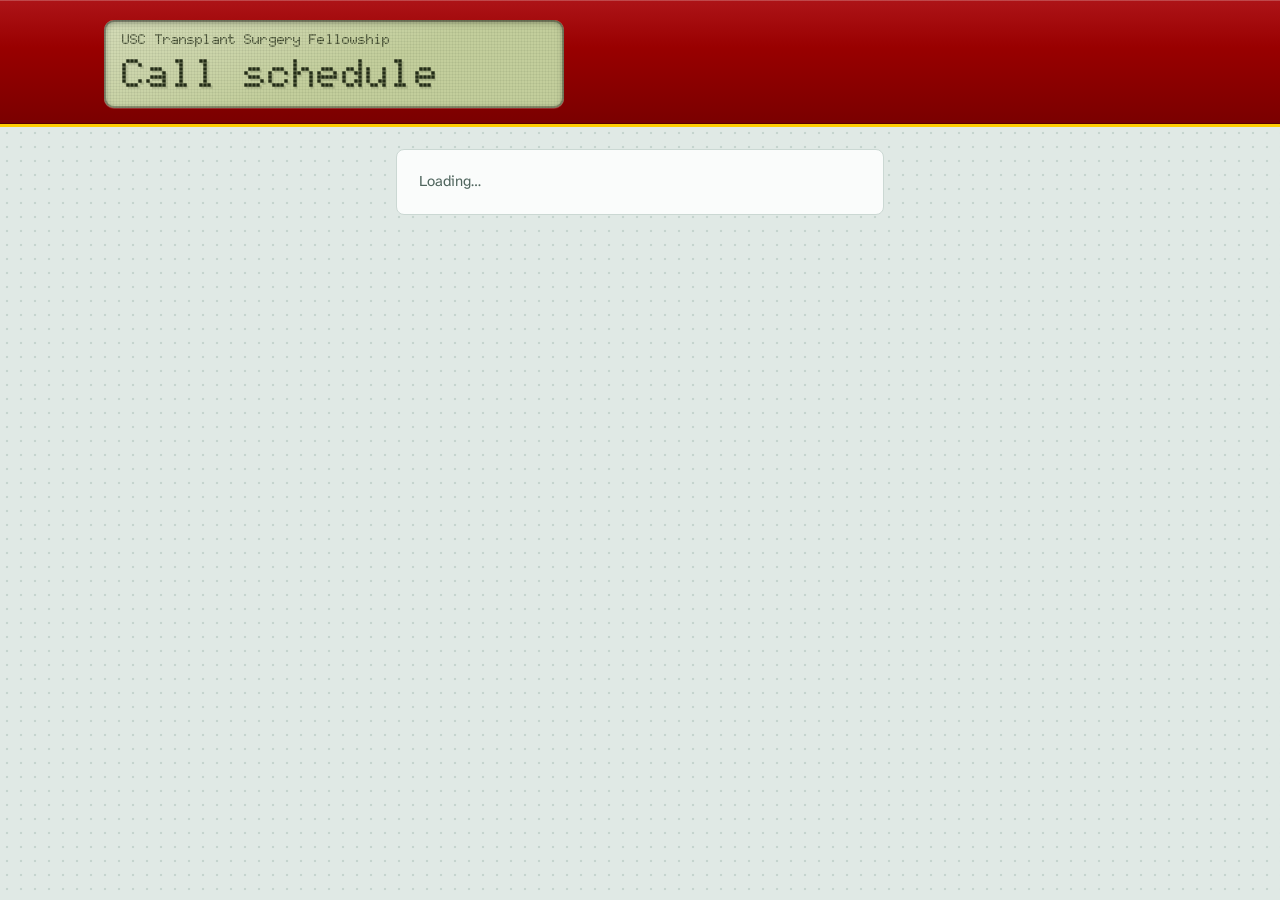
==== commit 2c28e1f3: "Schedule page: viewers, shared sign-in, two fellows per service" ====
--- a/index.html
+++ b/index.html
@@ -10,8 +10,8 @@
   <link rel="preload" href="assets/fonts/atkinson-hyperlegible-next.woff2" as="font" type="font/woff2" crossorigin>
   <link rel="stylesheet" href="assets/styles.css">
   <link rel="stylesheet" href="assets/schedule.css">
-  <script src="assets/site.js"></script>
   <script src="https://accounts.google.com/gsi/client" async></script>
+  <script src="assets/ui.js"></script>
   <script src="assets/api.js"></script>
 </head>
 <body>
@@ -75,42 +75,41 @@
         <div id="periodBody"><div class="loading">Loading…</div></div>
       </section>
 
+      <section class="card" id="upcomingCard">
+        <h2>Upcoming living donor cases</h2>
+        <p class="hint" id="upcomingHint">Every case from today on.</p>
+        <div class="keys" style="--n:4" role="radiogroup" aria-label="Which calendar" id="upcomingFilter">
+          <button class="tab" type="button" role="radio" data-cal="" aria-checked="true">All</button>
+          <button class="tab" type="button" role="radio" data-cal="Kidney" aria-checked="false">Kidney</button>
+          <button class="tab" type="button" role="radio" data-cal="Liver" aria-checked="false">Liver</button>
+          <button class="tab" type="button" role="radio" data-cal="CHLA" aria-checked="false">CHLA</button>
+        </div>
+        <div class="status" id="upcomingStatus" role="status" aria-live="polite"></div>
+        <div id="upcoming"><div class="loading">Loading…</div></div>
+      </section>
+
       <section class="card" id="yearCard">
         <h2 id="yearTitle">Monthly assignments</h2>
         <p class="hint">Which service each fellow is on, by month.</p>
         <div class="year-wrap"><table class="year" id="year"><tbody><tr><td class="loading">Loading…</td></tr></tbody></table></div>
       </section>
+
+      <section class="card" id="timeOffCard">
+        <h2 id="timeOffTitle">Time off and cross-cover</h2>
+        <p class="hint">Weekends off and who covered them, vacation and other time off (past and upcoming), and the cross-cover each fellow does. Changes are made on the time-off site.</p>
+        <div class="keys" role="radiogroup" aria-label="Fellow" id="toFellows"></div>
+        <div id="toBody"><div class="loading">Loading…</div></div>
+      </section>
     </div>
   </main>
 
   <script>
   (function () {
-    var state = { kind: 'week', key: '', data: null, onlyMe: false, me: null, year: null, armed: '', ld: { organ: '', kind: '', location: '', slot: '' } };
-    var MONTHS = ['January', 'February', 'March', 'April', 'May', 'June', 'July', 'August', 'September', 'October', 'November', 'December'];
-    var DOW = ['Sun', 'Mon', 'Tue', 'Wed', 'Thu', 'Fri', 'Sat'];
-
-    function $(id) { return document.getElementById(id); }
-    function el(tag, cls, text) { var e = document.createElement(tag); if (cls) e.className = cls; if (text != null) e.textContent = text; return e; }
-    function clear(n) { while (n.firstChild) n.removeChild(n.firstChild); }
-    function busy(on) { document.body.classList[on ? 'add' : 'remove']('busy'); }
-    function showStatus(box, kind, title, lines) {
-      clear(box);
-      if (!kind) return;
-      var b = el('div', 'box ' + kind);
-      if (title) b.appendChild(el('b', null, title));
-      if (lines && lines.length) { var ul = el('ul'); lines.forEach(function (l) { ul.appendChild(el('li', null, l)); }); b.appendChild(ul); }
-      box.appendChild(b);
-    }
+    var state = { kind: 'week', key: '', data: null, onlyMe: false, me: null, year: null, armed: '', ld: { organ: '', kind: '', location: '', slot: '' },
+      upcoming: null, upcomingCal: '', timeOff: null, toFellow: '' };
+    var $ = UI.$, el = UI.el, clear = UI.clear, busy = UI.busy, showStatus = UI.showStatus, plural = UI.plural;
+    var addDays = UI.addDays, addMonths = UI.addMonths, dayLabel = UI.dayLabel, span = UI.spanLabel, monthLabel = UI.monthLabel;
     function failTo(box, title) { return function (err) { busy(false); if (err.code !== 'auth') showStatus(box, 'error', title, [err.message]); }; }
-
-    /* ── dates (keys are 'yyyy-MM-dd') ── */
-    function ymd(k) { return k.split('-').map(Number); }
-    function addDays(k, n) { var p = ymd(k); return new Date(Date.UTC(p[0], p[1] - 1, p[2] + n)).toISOString().slice(0, 10); }
-    function dayLabel(k) { var p = ymd(k); return DOW[new Date(Date.UTC(p[0], p[1] - 1, p[2])).getUTCDay()] + ' ' + p[1] + '/' + p[2]; }
-    function span(a, b) { return a === b ? dayLabel(a) : dayLabel(a) + ' – ' + dayLabel(b); }
-    function monthLabel(m) { var p = ymd(m + '-01'); return MONTHS[p[1] - 1] + ' ' + p[0]; }
-    function addMonths(m, n) { var p = ymd(m + '-01'); var d = new Date(Date.UTC(p[0], p[1] - 1 + n, 1)); return d.toISOString().slice(0, 7); }
-    function todayKey() { var d = new Date(); return d.getFullYear() + '-' + ('0' + (d.getMonth() + 1)).slice(-2) + '-' + ('0' + d.getDate()).slice(-2); }
 
     /* ── choosing the period ── */
     function fromUrl() {
@@ -131,7 +130,7 @@
       }, failTo($('resultStatus'), 'Couldn’t load the schedule'));
     }
     function setupPicks() {
-      var sel = $('monthPick'), now = todayKey().slice(0, 7);
+      var sel = $('monthPick'), now = UI.todayKey().slice(0, 7);
       clear(sel);
       var pick = el('option', null, 'Choose…'); pick.value = ''; pick.disabled = true; sel.appendChild(pick);
       for (var i = -12; i <= 12; i++) { var m = addMonths(now, i); var o = el('option', null, monthLabel(m)); o.value = m; sel.appendChild(o); }
@@ -143,6 +142,9 @@
       $('prevBtn').addEventListener('click', function () { step(-1); });
       $('nextBtn').addEventListener('click', function () { step(1); });
       $('onlyMe').addEventListener('change', function (e) { state.onlyMe = e.target.checked; render(); });
+      document.querySelectorAll('#upcomingFilter .tab').forEach(function (b) {
+        b.addEventListener('click', function () { state.upcomingCal = b.dataset.cal; state.armed = ''; renderUpcoming(); });
+      });
     }
     function step(n) {
       if (!state.data) return;
@@ -162,6 +164,7 @@
       $('weekPick').value = d.kind === 'week' ? d.key : '';
       $('monthPick').value = d.kind === 'month' ? d.key : '';
       $('onlyMeRow').hidden = !me;
+      $('ldCard').hidden = !state.me.canEdit; // viewers can't add living donor cases
 
       var body = $('periodBody'); clear(body);
       if (only) body.appendChild(el('p', 'filter-note', 'Showing only what involves ' + me + '.'));
@@ -178,9 +181,8 @@
         li.appendChild(el('span', 'svc-name', c.label));
         var who = el('span', 'svc-who');
         ranges.forEach(function (r) {
-          // Fellows by their name on the list (a calendar title may use another spelling, e.g. "Ellie").
-          var names = r.display;
-          var line = el('span', 'range' + (r.people.indexOf(me) !== -1 && me ? ' mine' : ''), names || 'Not on calendar');
+          // Names as on the member list (a calendar title may use another spelling, e.g. "Ellie"); two fellows can share a service.
+          var line = el('span', 'range' + (r.people.indexOf(me) !== -1 && me ? ' mine' : ''), r.names.join(' & ') || 'Not on calendar');
           if (c.ranges.length > 1) { line.appendChild(document.createTextNode(' ')); line.appendChild(el('span', 'dates', span(r.start, r.end))); }
           who.appendChild(line);
         });
@@ -221,12 +223,16 @@
 
       fillLdForm(d.livingDonorForm);
       renderYear();
+      renderUpcoming();
+      renderTimeOff();
     }
     function section(body, title) {
       var s = el('div', 'sec'); s.appendChild(el('h3', null, title));
       var ul = el('ul', 'rows'); s.appendChild(ul); body.appendChild(s); return ul;
     }
-    function ldRow(l) {
+    function ldRow(l, statusBox, where) {
+      statusBox = statusBox || $('resultStatus');
+      var armKey = (where || 'p') + ':' + l.id;
       var li = el('li', 'ld');
       var left = el('div');
       var slot = (state.data.livingDonorForm.slots.filter(function (s) { return s.key === l.slot; })[0]);
@@ -238,22 +244,94 @@
       left.appendChild(meta);
       li.appendChild(left);
       if (l.removable) {
-        var armed = state.armed === l.id;
+        var armed = state.armed === armKey;
         var b = el('button', 'secondary small' + (armed ? ' armed' : ''), armed ? 'Tap again to remove' : 'Remove');
         b.type = 'button';
         b.addEventListener('click', function () {
-          if (state.armed !== l.id) { state.armed = l.id; render(); return; }
+          if (state.armed !== armKey) { state.armed = armKey; render(); renderUpcoming(); return; }
           state.armed = ''; busy(true);
           TimeOffApi.run('apiLdRemove', [l.id, l.service], function (res) {
             busy(false);
-            if (!res.ok) { showStatus($('resultStatus'), 'error', 'Not removed', res.errors); render(); return; }
-            showStatus($('resultStatus'), 'ok', 'Removed', res.lines);
-            load(state.kind, state.key, true);
-          }, failTo($('resultStatus'), 'Not removed'));
+            if (!res.ok) { showStatus(statusBox, 'error', 'Not removed', res.errors); render(); renderUpcoming(); return; }
+            showStatus(statusBox, 'ok', 'Removed', res.lines);
+            load(state.kind, state.key, true); loadUpcoming();
+          }, failTo(statusBox, 'Not removed'));
         });
         li.appendChild(b);
       }
       return li;
+    }
+
+    /* ── upcoming living donor cases ── */
+    function loadUpcoming() {
+      TimeOffApi.run('apiLdUpcoming', [], function (u) { state.upcoming = u; renderUpcoming(); }, function (err) {
+        if (err.code !== 'auth') { var box = $('upcoming'); clear(box); box.appendChild(el('p', 'empty', 'Couldn’t load the cases: ' + err.message)); }
+      });
+    }
+    function renderUpcoming() {
+      var u = state.upcoming; if (!u || !state.data) return;
+      var cal = state.upcomingCal;
+      document.querySelectorAll('#upcomingFilter .tab').forEach(function (b) { b.setAttribute('aria-checked', b.dataset.cal === cal ? 'true' : 'false'); });
+      var cases = u.cases.filter(function (l) { return !cal || l.service === cal; });
+      $('upcomingHint').textContent = plural(cases.length, 'case') + (cal ? ' on the ' + cal + ' calendar' : '') + ' from today through ' + u.through + '.';
+      var box = $('upcoming'); clear(box);
+      if (!cases.length) { box.appendChild(el('p', 'empty', 'No upcoming cases.')); return; }
+      var month = '', ul = null;
+      cases.forEach(function (l) {
+        var m = l.day.slice(0, 7);
+        if (m !== month) { month = m; var sec = el('div', 'sec'); sec.appendChild(el('h3', null, monthLabel(m))); ul = el('ul', 'rows'); sec.appendChild(ul); box.appendChild(sec); }
+        ul.appendChild(ldRow(l, $('upcomingStatus'), 'u'));
+      });
+    }
+
+    /* ── time off and cross-cover, per fellow (read-only) ── */
+    function loadTimeOff() {
+      TimeOffApi.run('apiScheduleTimeOff', [], function (t) { state.timeOff = t; renderTimeOff(); }, function (err) {
+        if (err.code !== 'auth') { var box = $('toBody'); clear(box); box.appendChild(el('p', 'empty', 'Couldn’t load time off: ' + err.message)); }
+      });
+    }
+    function renderTimeOff() {
+      var t = state.timeOff; if (!t || !state.me) return;
+      $('timeOffTitle').textContent = 'Time off and cross-cover, ' + t.yearLabel;
+      if (!state.toFellow) state.toFellow = t.fellows.some(function (f) { return f.name === state.me.name; }) ? state.me.name : (t.fellows[0] || {}).name;
+      var keys = $('toFellows'); clear(keys); keys.style.setProperty('--n', Math.min(4, t.fellows.length));
+      t.fellows.forEach(function (f) {
+        var b = el('button', 'tab', f.name.split(' ')[0]); b.type = 'button'; b.setAttribute('role', 'radio'); b.title = f.name;
+        b.setAttribute('aria-checked', f.name === state.toFellow ? 'true' : 'false');
+        b.addEventListener('click', function () { state.toFellow = f.name; renderTimeOff(); });
+        keys.appendChild(b);
+      });
+      var f = t.fellows.filter(function (x) { return x.name === state.toFellow; })[0];
+      var box = $('toBody'); clear(box); if (!f) return;
+      box.appendChild(UI.tallyStats(f.tally));
+      var covered = function (list) {
+        return list.length ? 'Covered by ' + list.map(function (c) { return c.name + ' (' + c.service + (c.partial ? ', ' + c.label : '') + ')'; }).join(', ')
+                           : 'No cross-cover on the calendar';
+      };
+      var we = section(box, 'Weekends off');
+      f.weekends.forEach(function (w) {
+        var li = el('li', w.past ? 'past' : ''); li.appendChild(el('b', null, w.label));
+        if (w.kind === 'extra') li.appendChild(document.createTextNode(' — extra weekend day'));
+        li.appendChild(el('span', 'when', covered(w.coveredBy) + (w.past ? ' · past' : '')));
+        we.appendChild(li);
+      });
+      if (!f.weekends.length) we.appendChild(el('li', 'empty', 'None this year.'));
+      var off = section(box, 'Vacation and other time off');
+      f.timeOff.forEach(function (o) {
+        var li = el('li', o.past ? 'past' : ''); li.appendChild(el('b', null, o.label));
+        li.appendChild(document.createTextNode(' — ' + o.reason + (o.countedDays ? ' (' + plural(o.countedDays, 'day') + ' counted)' : '')));
+        li.appendChild(el('span', 'when', covered(o.coveredBy) + (o.past ? ' · past' : '')));
+        off.appendChild(li);
+      });
+      if (!f.timeOff.length) off.appendChild(el('li', 'empty', 'None this year.'));
+      var cv = section(box, 'Cross-cover for others');
+      f.covering.forEach(function (c) {
+        var li = el('li', c.past ? 'past' : ''); li.appendChild(el('b', null, c.label));
+        li.appendChild(document.createTextNode(' — ' + c.service + (c.forNames.length ? ' for ' + c.forNames.join(', ') : '')));
+        if (c.past) li.appendChild(el('span', 'when', 'past'));
+        cv.appendChild(li);
+      });
+      if (!f.covering.length) cv.appendChild(el('li', 'empty', 'None this year.'));
     }
 
     /* ── year of assignments ── */
@@ -268,18 +346,18 @@
       var me = state.me.name, t = $('year'); clear(t);
       var first = y.months[0], last = y.months[y.months.length - 1];
       $('yearTitle').textContent = 'Monthly assignments, ' + first.label.slice(0, 3) + ' ' + first.month.slice(0, 4) + ' – ' + last.label.slice(0, 3) + ' ' + last.month.slice(0, 4);
-      var firstNames = y.fellows.map(function (n) { return n.split(' ')[0]; });
-      var short = y.fellows.map(function (n, i) { return firstNames.filter(function (f) { return f === firstNames[i]; }).length > 1 ? n : firstNames[i]; });
+      var short = UI.shortNames(y.fellows);
       var thead = el('thead'), hr = el('tr');
       hr.appendChild(el('th', null, 'Month'));
-      y.fellows.forEach(function (n, i) { hr.appendChild(el('th', n === me ? 'me' : '', short[i])); });
+      y.fellows.forEach(function (n) { var th = el('th', n === me ? 'me' : '', short[n]); th.title = n; hr.appendChild(th); });
       thead.appendChild(hr); t.appendChild(thead);
       var tb = el('tbody');
       y.months.forEach(function (m) {
         var tr = el('tr', m.current ? 'now' : '');
         tr.appendChild(el('td', null, m.label.slice(0, 3) + ' ' + m.month.slice(0, 4)));
         y.fellows.forEach(function (n) {
-          var list = m.byFellow[n] || [];
+          // A service two fellows share that month is marked "(shared)".
+          var list = (m.byFellow[n] || []).map(function (svc) { return svc + (m.services[svc] && m.services[svc].shared ? ' (shared)' : ''); });
           tr.appendChild(el('td', n === me ? 'me' : '', list.length ? list.join(' / ') : '—'));
         });
         tb.appendChild(tr);
@@ -337,7 +415,7 @@
         busy(false);
         if (!res.ok) { showStatus($('ldFormStatus'), 'error', 'Not added', res.errors); ldPreview(); return; }
         showStatus($('ldFormStatus'), 'ok', 'Added to the calendar', res.lines);
-        $('ldMrn').value = ''; ldPreview();
+        $('ldMrn').value = ''; ldPreview(); loadUpcoming();
         var p = state.data.period;
         if (v.date >= p.start && v.date <= p.end) load(state.kind, state.key, true);
       }, function (err) { busy(false); ldPreview(); if (err.code !== 'auth') showStatus($('ldFormStatus'), 'error', 'Not added', [err.message]); });
@@ -345,9 +423,8 @@
 
     setupPicks();
     TimeOffApi.start({
-      need: 'member',
-      links: [{ label: 'Time off', href: 'https://timeoff.usctransplant.life/' }, { label: 'Admin', href: 'admin/', adminOnly: true }],
-      onReady: function () { var u = fromUrl(); load(u.kind, u.key); loadYear(); },
+      app: 'schedule', need: 'viewer', adminUrl: 'admin/',
+      onReady: function () { var u = fromUrl(); load(u.kind, u.key); loadYear(); loadUpcoming(); loadTimeOff(); },
     });
   })();
   </script>
--- a/assets/styles.css
+++ b/assets/styles.css
@@ -173,7 +173,7 @@
   main.admin:not([hidden]) { display: flex; flex-direction: column; }
   main.admin > .col { display: contents; }
   #monthCard { order: 1; } #checkCard { order: 2; } #totalsCard { order: 3; }
-  #offCard { order: 4; } #makeCard { order: 5; } #peopleCard { order: 6; }
+  #offCard { order: 4; } #makeCard { order: 5; } #peopleCard { order: 6; } #logCard { order: 7; }
 }
 
 .card {
@@ -250,6 +250,7 @@
   box-shadow: 0 2px 0 var(--cardinal-deep), inset 0 -3px 0 var(--gold);
 }
 .tabs5 { margin-top: 14px; }
+.tabs4 { grid-template-columns: repeat(2, 1fr); }
 
 /* ── weekend options ── */
 .options { display: grid; gap: 8px; margin-bottom: 14px; }
@@ -290,7 +291,8 @@
 }
 .cell.mine .tag { color: var(--gold-ink); background: var(--gold); }
 .cell.weekendday { background-image: repeating-linear-gradient(135deg, var(--hatch) 0 2px, transparent 2px 7px); }
-.cell.out, .cell.past, .cell.muted { opacity: .4; }
+.cell.out, .cell.past:not(.ok):not(.sel), .cell.muted { opacity: .4; }
+button.cell.ok.past:not(.sel) { opacity: .72; border-style: dashed; } /* past days that can still be picked */
 button.cell { cursor: pointer; }
 button.cell.ok { border-color: var(--line-strong); box-shadow: 0 2px 0 var(--line-strong); } /* pickable days are raised keys */
 button.cell.ok:hover { border-color: var(--accent); }
@@ -398,10 +400,18 @@
   background: var(--gold-soft); border: 1.5px solid var(--gold-edge); border-radius: 8px; padding: 10px 12px; margin-bottom: 12px;
 }
 .override-toggle b { color: var(--ink); }
+.customform .override-toggle { margin-top: 2px; }
+.ack-note { margin-top: 6px; color: var(--err); font-weight: 700; font-size: 14px; }
 .override-toggle input { margin-top: 2px; width: 20px; height: 20px; accent-color: #990000; flex: 0 0 auto; }
 .customform { margin-bottom: 14px; }
 .customform input { margin-bottom: 10px; }
 .daterow { display: grid; grid-template-columns: 1fr 1fr; gap: 10px; }
+
+/* ── recent changes (both admin pages) ── */
+.log { list-style: none; margin: 0; padding: 0; font-size: 14px; }
+.log li { padding: 7px 0; border-top: 1px solid var(--line); overflow-wrap: anywhere; }
+.log li:first-child { border-top: 0; padding-top: 0; }
+.log .when { display: block; font-size: 13px; color: var(--muted); }
 
 /* ── sign-in ── */
 .auth-card { text-align: center; padding: 26px 20px 22px; }
@@ -447,6 +457,7 @@
 /* ── bigger screens ── */
 @media (min-width: 600px) {
   .tabs5 { grid-template-columns: repeat(5, 1fr); }
+  .tabs4 { grid-template-columns: repeat(4, 1fr); }
   .cell { min-height: 64px; }
   .card { padding: 20px 22px 22px; }
 }
--- a/assets/schedule.css
+++ b/assets/schedule.css
@@ -7,7 +7,7 @@
 @media (max-width: 959px) {
   main.sched:not([hidden]) { display: flex; flex-direction: column; }
   main.sched > .col { display: contents; }
-  #periodCard { order: 1; } #resultCard { order: 2; } #ldCard { order: 3; } #yearCard { order: 4; }
+  #periodCard { order: 1; } #resultCard { order: 2; } #ldCard { order: 3; } #upcomingCard { order: 4; } #yearCard { order: 5; } #timeOffCard { order: 6; }
   #assignCard { order: 1; } #oneOffCard { order: 2; } #recipientsCard { order: 3; } #autoCard { order: 4; }
   #attendingsCard { order: 5; } #logCard { order: 6; }
 }
@@ -15,6 +15,11 @@
 /* ── key groups (choose one) ── */
 .keys { display: grid; grid-template-columns: repeat(var(--n, 2), minmax(0, 1fr)); gap: 6px; margin-bottom: 12px; }
 .keys .tab { font-size: 15px; }
+#upcomingFilter .tab { padding: 8px 4px; min-height: 40px; font-size: 14px; }
+#upcoming .sec h3 { color: var(--accent); }
+#toFellows .tab { padding: 8px 4px; min-height: 40px; font-size: 14px; }
+#toBody .stats { margin-bottom: 4px; }
+.rows > li.past { opacity: .62; }
 .tab[aria-checked="true"] {
   color: #fff; background: var(--cardinal); border-color: var(--cardinal-deep);
   box-shadow: 0 2px 0 var(--cardinal-deep), inset 0 -3px 0 var(--gold);
@@ -125,10 +130,6 @@
 .next-list li { padding: 6px 0; border-top: 1px solid var(--line); }
 .next-list li:first-child { border-top: 0; }
 .next-list span { display: block; color: var(--muted); font-size: 14px; }
-.log { list-style: none; margin: 0; padding: 0; font-size: 14px; }
-.log li { padding: 7px 0; border-top: 1px solid var(--line); overflow-wrap: anywhere; }
-.log li:first-child { border-top: 0; padding-top: 0; }
-.log .when { font-size: 13px; }
 
 /* ── admin: one-off email ── */
 textarea {
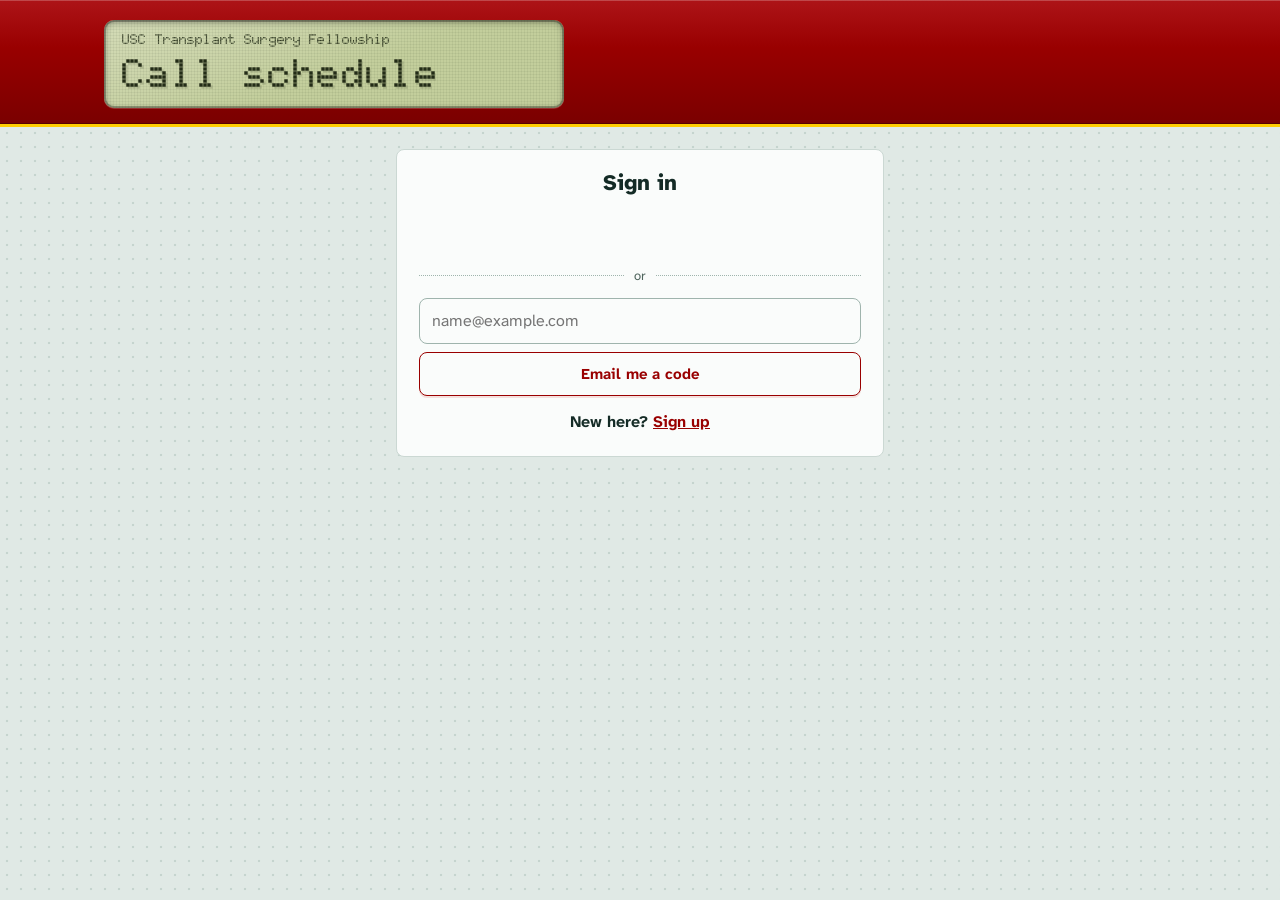
==== commit d9f2e82c: "Schedule page: Aug–Jul pickers, shorter text, Vacation Days heading" ====
--- a/index.html
+++ b/index.html
@@ -77,7 +77,6 @@
 
       <section class="card" id="upcomingCard">
         <h2>Upcoming living donor cases</h2>
-        <p class="hint" id="upcomingHint">Every case from today on.</p>
         <div class="keys" style="--n:4" role="radiogroup" aria-label="Which calendar" id="upcomingFilter">
           <button class="tab" type="button" role="radio" data-cal="" aria-checked="true">All</button>
           <button class="tab" type="button" role="radio" data-cal="Kidney" aria-checked="false">Kidney</button>
@@ -90,13 +89,11 @@
 
       <section class="card" id="yearCard">
         <h2 id="yearTitle">Monthly assignments</h2>
-        <p class="hint">Which service each fellow is on, by month.</p>
         <div class="year-wrap"><table class="year" id="year"><tbody><tr><td class="loading">Loading…</td></tr></tbody></table></div>
       </section>
 
       <section class="card" id="timeOffCard">
         <h2 id="timeOffTitle">Time off and cross-cover</h2>
-        <p class="hint">Weekends off and who covered them, vacation and other time off (past and upcoming), and the cross-cover each fellow does. Changes are made on the time-off site.</p>
         <div class="keys" role="radiogroup" aria-label="Fellow" id="toFellows"></div>
         <div id="toBody"><div class="loading">Loading…</div></div>
       </section>
@@ -130,10 +127,9 @@
       }, failTo($('resultStatus'), 'Couldn’t load the schedule'));
     }
     function setupPicks() {
-      var sel = $('monthPick'), now = UI.todayKey().slice(0, 7);
+      var sel = $('monthPick');
       clear(sel);
       var pick = el('option', null, 'Choose…'); pick.value = ''; pick.disabled = true; sel.appendChild(pick);
-      for (var i = -12; i <= 12; i++) { var m = addMonths(now, i); var o = el('option', null, monthLabel(m)); o.value = m; sel.appendChild(o); }
       document.querySelectorAll('#presets .tab').forEach(function (b) {
         b.addEventListener('click', function () { if (state.data) load(b.dataset.kind, state.data.presets[b.dataset.preset]); });
       });
@@ -161,6 +157,14 @@
         var on = b.dataset.kind === d.kind && d.presets[b.dataset.preset] === d.key;
         b.setAttribute('aria-checked', on ? 'true' : 'false');
       });
+      // Only weeks and months from the site's dates (August through July) can be chosen.
+      var r = d.range, sel = $('monthPick');
+      if (sel.options.length < 2) {
+        for (var m = r.firstMonth; m <= r.lastMonth; m = addMonths(m, 1)) { var o = el('option', null, monthLabel(m)); o.value = m; sel.appendChild(o); }
+      }
+      $('weekPick').min = r.firstDay; $('weekPick').max = r.lastDay;
+      $('prevBtn').disabled = d.kind === 'month' ? d.key <= r.firstMonth : p.start <= r.firstDay;
+      $('nextBtn').disabled = d.kind === 'month' ? d.key >= r.lastMonth : p.end >= r.lastDay;
       $('weekPick').value = d.kind === 'week' ? d.key : '';
       $('monthPick').value = d.kind === 'month' ? d.key : '';
       $('onlyMeRow').hidden = !me;
@@ -273,7 +277,6 @@
       var cal = state.upcomingCal;
       document.querySelectorAll('#upcomingFilter .tab').forEach(function (b) { b.setAttribute('aria-checked', b.dataset.cal === cal ? 'true' : 'false'); });
       var cases = u.cases.filter(function (l) { return !cal || l.service === cal; });
-      $('upcomingHint').textContent = plural(cases.length, 'case') + (cal ? ' on the ' + cal + ' calendar' : '') + ' from today through ' + u.through + '.';
       var box = $('upcoming'); clear(box);
       if (!cases.length) { box.appendChild(el('p', 'empty', 'No upcoming cases.')); return; }
       var month = '', ul = null;
@@ -303,6 +306,7 @@
       });
       var f = t.fellows.filter(function (x) { return x.name === state.toFellow; })[0];
       var box = $('toBody'); clear(box); if (!f) return;
+      box.appendChild(el('h3', 'stats-title', 'Vacation Days'));
       box.appendChild(UI.tallyStats(f.tally));
       var covered = function (list) {
         return list.length ? 'Covered by ' + list.map(function (c) { return c.name + ' (' + c.service + (c.partial ? ', ' + c.label : '') + ')'; }).join(', ')
@@ -356,8 +360,7 @@
         var tr = el('tr', m.current ? 'now' : '');
         tr.appendChild(el('td', null, m.label.slice(0, 3) + ' ' + m.month.slice(0, 4)));
         y.fellows.forEach(function (n) {
-          // A service two fellows share that month is marked "(shared)".
-          var list = (m.byFellow[n] || []).map(function (svc) { return svc + (m.services[svc] && m.services[svc].shared ? ' (shared)' : ''); });
+          var list = m.byFellow[n] || [];
           tr.appendChild(el('td', n === me ? 'me' : '', list.length ? list.join(' / ') : '—'));
         });
         tb.appendChild(tr);
@@ -387,7 +390,9 @@
       var sel = $('ldAttending'); clear(sel);
       var blank = el('option', null, 'Choose…'); blank.value = ''; sel.appendChild(blank);
       f.attendings.forEach(function (a) { var o = el('option', null, a); o.value = a; sel.appendChild(o); });
-      $('ldDate').min = state.me.isAdmin ? '' : state.data.today;
+      var r = state.data.range;
+      $('ldDate').min = state.me.isAdmin || state.data.today < r.firstDay ? r.firstDay : state.data.today;
+      $('ldDate').max = r.lastDay;
       ['ldDate', 'ldAttending', 'ldMrn'].forEach(function (id) { $(id).addEventListener('input', ldPreview); $(id).addEventListener('change', ldPreview); });
       $('ldAdd').addEventListener('click', addCase);
       ldPreview();
@@ -402,7 +407,8 @@
       if (!v.date) missing.push('date'); if (!v.organ) missing.push('organ'); if (!v.kind) missing.push('procedure');
       if (!v.location) missing.push('location'); if (!v.slot) missing.push('time'); if (!v.attending) missing.push('attending'); if (!v.mrn) missing.push('MRN');
       $('ldAdd').disabled = missing.length > 0;
-      if (missing.length) { box.appendChild(document.createTextNode('Still needed: ' + missing.join(', ') + '.')); return; }
+      box.hidden = missing.length > 0;
+      if (missing.length) return;
       var slot = state.data.livingDonorForm.slots.filter(function (s) { return s.key === v.slot; })[0];
       var cal = v.location === 'CHLA' ? 'CHLA' : v.organ;
       box.appendChild(el('b', null, 'Living Donor ' + v.organ + ' ' + v.kind + ' (' + v.attending + ') - ' + v.mrn));
--- a/assets/styles.css
+++ b/assets/styles.css
@@ -1,5 +1,6 @@
 /*
- * Fellowship Time Off — styles for both pages (and the privacy page).
+ * The fellowship sites — time off, call schedule and portal — share these styles (keep the copies identical).
+ * Each site adds its own file for what only it uses (schedule.css, portal.css).
  *
  * The idea: the header is a pager. A USC-cardinal case with a backlit LCD screen that wakes up when the page loads
  * (the only animation that plays on its own). Everything below is quiet: pale scrub-green paper with a faint
@@ -83,6 +84,7 @@
 
 /* ── page ── */
 * { box-sizing: border-box; }
+[hidden] { display: none !important; } /* hidden always wins over a display set below */
 html { -webkit-text-size-adjust: 100%; }
 body {
   margin: 0;
@@ -165,15 +167,13 @@
 /* ── layout ── */
 main { max-width: 1120px; margin: 0 auto; padding: 4px 16px 48px; }
 #auth { max-width: 520px; margin: 0 auto; padding: 8px 16px 0; }
-#auth[hidden] { display: none; }
 .col { min-width: 0; }
-main[hidden] { display: none !important; }
-/* Admin page on phones: one column in the original order (month, rule check, totals, who's off, changes, people). */
+/* Time-off admin page on phones: one column in this order (month, rule check, totals, who's off, changes, people). */
 @media (max-width: 959px) {
   main.admin:not([hidden]) { display: flex; flex-direction: column; }
   main.admin > .col { display: contents; }
   #monthCard { order: 1; } #checkCard { order: 2; } #totalsCard { order: 3; }
-  #offCard { order: 4; } #makeCard { order: 5; } #peopleCard { order: 6; } #logCard { order: 7; }
+  #offCard { order: 4; } #makeCard { order: 5; } #logCard { order: 6; }
 }
 
 .card {
@@ -249,6 +249,14 @@
   color: #fff; background: var(--cardinal); border-color: var(--cardinal-deep);
   box-shadow: 0 2px 0 var(--cardinal-deep), inset 0 -3px 0 var(--gold);
 }
+.tab[aria-checked="true"], .tab[aria-pressed="true"] { /* keys that work like radio buttons, or toggle on and off */
+  color: #fff; background: var(--cardinal); border-color: var(--cardinal-deep);
+  box-shadow: 0 2px 0 var(--cardinal-deep), inset 0 -3px 0 var(--gold);
+}
+.tab small { display: block; font-size: 12px; font-weight: 600; opacity: .85; }
+/* a group of keys, choose one: <div class="keys" style="--n:3" role="radiogroup"> */
+.keys { display: grid; grid-template-columns: repeat(var(--n, 2), minmax(0, 1fr)); gap: 6px; margin-bottom: 12px; }
+.keys .tab { font-size: 15px; }
 .tabs5 { margin-top: 14px; }
 .tabs4 { grid-template-columns: repeat(2, 1fr); }
 
@@ -352,7 +360,6 @@
 @keyframes slip-in { from { opacity: 0; transform: translateY(-4px); } to { opacity: 1; transform: none; } }
 
 body.busy main { opacity: .6; pointer-events: none; transition: opacity .15s; }
-.denied p { margin: 0; }
 
 /* ── admin page ── */
 .toolbar { display: grid; grid-template-columns: 1fr 1fr; gap: 8px; margin-top: 12px; }
@@ -408,7 +415,10 @@
 .daterow { display: grid; grid-template-columns: 1fr 1fr; gap: 10px; }
 
 /* ── recent changes (both admin pages) ── */
-.log { list-style: none; margin: 0; padding: 0; font-size: 14px; }
+.log { list-style: none; margin: 0; padding: 0 6px 0 0; font-size: 14px; }
+/* Long change logs scroll inside their card after about ten entries. */
+.log { max-height: 420px; overflow-y: auto; overscroll-behavior: contain; }
+.log:focus-visible { outline: 2px solid var(--accent); outline-offset: 2px; }
 .log li { padding: 7px 0; border-top: 1px solid var(--line); overflow-wrap: anywhere; }
 .log li:first-child { border-top: 0; padding-top: 0; }
 .log .when { display: block; font-size: 13px; color: var(--muted); }
@@ -421,32 +431,24 @@
 .linkbtn { font: inherit; color: inherit; background: none; border: 0; padding: 0; text-decoration: underline; cursor: pointer; }
 .auth-card .linkbtn { color: var(--accent); font-weight: 700; text-decoration: none; min-height: 40px; }
 .auth-card .hint.small { margin-top: 6px; }
-
-/* ── People & access (admin page) ── */
-.people-summary { cursor: pointer; list-style: none; }
-.people-summary::-webkit-details-marker { display: none; }
-.people-summary h2 { display: block; border-bottom: 0; padding-bottom: 0; margin: 0; }
-.people-summary h2::before { content: '+'; display: inline-block; width: 1.1em; color: var(--accent); }
-details[open] > .people-summary h2::before { content: '−'; }
-.people-summary .hint { display: block; margin: 4px 0 0 1.3em; }
-details[open] > .people-summary { padding-bottom: 10px; margin-bottom: 4px; border-bottom: 2px dotted var(--line-strong); }
-#peopleStatus { margin: 10px 0 0; }
-.people-h { font-size: 16px; font-weight: 800; margin: 18px 0 4px; }
-.people-list { list-style: none; margin: 6px 0 0; padding: 0; font-size: 15px; }
-.people-list li { padding: 10px 0; border-top: 1px solid var(--line); }
-.people-list li:first-child { border-top: 0; }
-.people-list b { overflow-wrap: anywhere; }
-.people-email { display: block; font-size: 14px; color: var(--muted); overflow-wrap: anywhere; }
+.auth-card .or { display: flex; align-items: center; gap: 10px; margin: 6px 0 12px; font-size: 13px; color: var(--muted); }
+.auth-card .or::before, .auth-card .or::after { content: ''; flex: 1; border-top: 1.5px dotted var(--line-strong); }
+.code-form { display: grid; gap: 8px; text-align: left; }
+.code-form .label { margin: 0; }
+.code-form .code-step { display: grid; gap: 8px; }
+.code-form .code-step .hint { margin: 2px 0 0; }
+.code-form .primary.small { margin: 0; }
+.code-form .linkbtn { justify-self: start; min-height: 32px; font-size: 14px; }
+.code-form .status { margin: 0; }
+.signup-line { margin: 14px 0 0 !important; font-weight: 700; }
+.signup-line .toplink { color: var(--accent); }
+
+/* ── chips (small labels) ── */
 .chip { display: inline-block; font-size: 12px; font-weight: 800; padding: 1px 7px; border-radius: 3px; margin-left: 6px; vertical-align: 1px; }
 .chip.ok { background: var(--ok-soft); color: var(--ok); }
 .chip.bad { background: var(--err-soft); color: var(--err); }
 .chip.muted { background: var(--sheet-sunk); color: var(--muted); border: 1px solid var(--line); }
-.people-actions { display: flex; flex-wrap: wrap; gap: 8px; margin-top: 8px; }
-.people-field { display: block; margin-bottom: 10px; }
-.people-add { margin-top: 12px; }
-.people-inline { margin-top: 8px; }
-.people-log { list-style: none; margin: 4px 0 0; padding: 0; font-size: 13px; color: var(--muted); }
-.people-log li { padding: 3px 0; }
+a.buttonlink { display: inline-flex; align-items: center; text-decoration: none; }
 
 /* ── small phones (iPhone SE and narrower) ── */
 @media (max-width: 380px) {
@@ -480,9 +482,6 @@
   .wide .cell .num { font-size: 15px; }
   .wide .cal { gap: 6px; }
   .wide .legend { grid-template-columns: repeat(3, auto); justify-content: start; }
-  .full .people-list { display: grid; grid-template-columns: 1fr 1fr; column-gap: 32px; }
-  .full .people-list li:nth-child(2) { border-top: 0; }
-  .full .people-add, .full .people-inline { max-width: 560px; }
 }
 
 /* ── privacy page ── */
--- a/assets/schedule.css
+++ b/assets/schedule.css
@@ -1,6 +1,6 @@
 /*
  * Schedule site only. The shared look (pager header, colors, sheets, keys, buttons, light/dark) is in styles.css,
- * which is the same file as on the time-off site — change it in both repositories together.
+ * which is the same file on all three sites (time off, call schedule, portal) — change it in all of them together.
  */
 
 /* ── layout: phones keep one column in reading order; computers get two columns (styles.css: main.split) ── */
@@ -9,22 +9,16 @@
   main.sched > .col { display: contents; }
   #periodCard { order: 1; } #resultCard { order: 2; } #ldCard { order: 3; } #upcomingCard { order: 4; } #yearCard { order: 5; } #timeOffCard { order: 6; }
   #assignCard { order: 1; } #oneOffCard { order: 2; } #recipientsCard { order: 3; } #autoCard { order: 4; }
-  #attendingsCard { order: 5; } #logCard { order: 6; }
+  #logCard { order: 5; }
 }
 
-/* ── key groups (choose one) ── */
-.keys { display: grid; grid-template-columns: repeat(var(--n, 2), minmax(0, 1fr)); gap: 6px; margin-bottom: 12px; }
-.keys .tab { font-size: 15px; }
+/* ── key groups (choose one; .keys is in styles.css) ── */
 #upcomingFilter .tab { padding: 8px 4px; min-height: 40px; font-size: 14px; }
 #upcoming .sec h3 { color: var(--accent); }
 #toFellows .tab { padding: 8px 4px; min-height: 40px; font-size: 14px; }
 #toBody .stats { margin-bottom: 4px; }
+#toBody .stats-title { font-size: 16px; font-weight: 800; margin: 4px 0 6px; }
 .rows > li.past { opacity: .62; }
-.tab[aria-checked="true"] {
-  color: #fff; background: var(--cardinal); border-color: var(--cardinal-deep);
-  box-shadow: 0 2px 0 var(--cardinal-deep), inset 0 -3px 0 var(--gold);
-}
-.tab small { display: block; font-size: 12px; font-weight: 600; opacity: .85; }
 .pick { display: grid; grid-template-columns: 1fr 1fr; gap: 10px; }
 .pick .label { margin-top: 2px; }
 .field { margin-bottom: 12px; }
@@ -89,8 +83,10 @@
 .month-head b { font-size: 16px; }
 .month.now .month-head b { color: var(--accent); }
 .month-grid { display: grid; grid-template-columns: repeat(4, minmax(0, 1fr)); gap: 8px; }
-.month-grid label { font-size: 13px; font-weight: 700; color: var(--muted); }
+.svc-pick { min-width: 0; }
+.svc-label { display: block; font-size: 13px; font-weight: 700; color: var(--muted); }
 .month-grid select { min-height: 42px; padding: 8px 30px 8px 10px; margin-top: 3px; }
+.month-grid .add-second { font-size: 13px; font-weight: 700; color: var(--accent); text-decoration: none; min-height: 32px; }
 .month-grid select.changed { border-color: var(--accent); background-color: var(--cardinal-soft); }
 .month-head .linkbtn { color: var(--accent); font-size: 14px; font-weight: 700; text-decoration: none; min-height: 32px; }
 .month-head .linkbtn.armed { color: var(--err); text-decoration: underline; }
@@ -98,15 +94,13 @@
 .past { margin-top: 10px; border-top: 2px dotted var(--line-strong); padding-top: 10px; }
 .past summary { cursor: pointer; font-weight: 700; color: var(--accent); padding: 4px 0; }
 .past[open] summary { margin-bottom: 6px; }
-.att-row { display: flex; align-items: center; gap: 8px; }
-.att-row b { flex: 1 1 auto; overflow-wrap: anywhere; }
 .month-actions .primary.small { width: auto; margin: 0; padding: 9px 16px 11px; }
 .month-note { font-size: 13px; color: var(--err); margin-top: 6px; }
 .month-note.muted { color: var(--muted); }
 .month .status { margin-top: 8px; }
 @media (max-width: 599px) { .month-grid { grid-template-columns: 1fr 1fr; } }
 
-/* ── admin: recipients, attendings, log ── */
+/* ── admin: recipients, log ── */
 .plist { list-style: none; margin: 0; padding: 0; }
 .plist > li { padding: 10px 0; border-top: 1px solid var(--line); }
 .plist > li:first-child { border-top: 0; padding-top: 2px; }
@@ -121,9 +115,6 @@
 .toggle[aria-pressed="true"]::before { content: '✓'; }
 .toggles .secondary.small { margin-left: auto; }
 .add-row { display: grid; gap: 8px; margin-top: 12px; padding-top: 12px; border-top: 2px dotted var(--line-strong); }
-.add-row .row { display: flex; gap: 8px; }
-.add-row .row input { flex: 1 1 auto; min-width: 0; }
-.add-row .row .secondary { flex: 0 0 auto; }
 .auto-state { display: flex; align-items: center; gap: 10px; margin-bottom: 10px; font-weight: 800; font-size: 17px; }
 .auto-state .chip { margin-left: 0; font-size: 13px; }
 .next-list { list-style: none; margin: 0 0 12px; padding: 0; font-size: 15px; }
@@ -146,6 +137,3 @@
 .send-row { display: grid; grid-template-columns: 1fr 1fr; gap: 8px; }
 .send-row .primary { margin: 0; padding: 12px 10px 15px; font-size: 16px; }
 @media (max-width: 380px) { .send-row { grid-template-columns: 1fr; } }
-
-/* Anything marked hidden stays hidden, whatever its display style. */
-[hidden] { display: none !important; }
